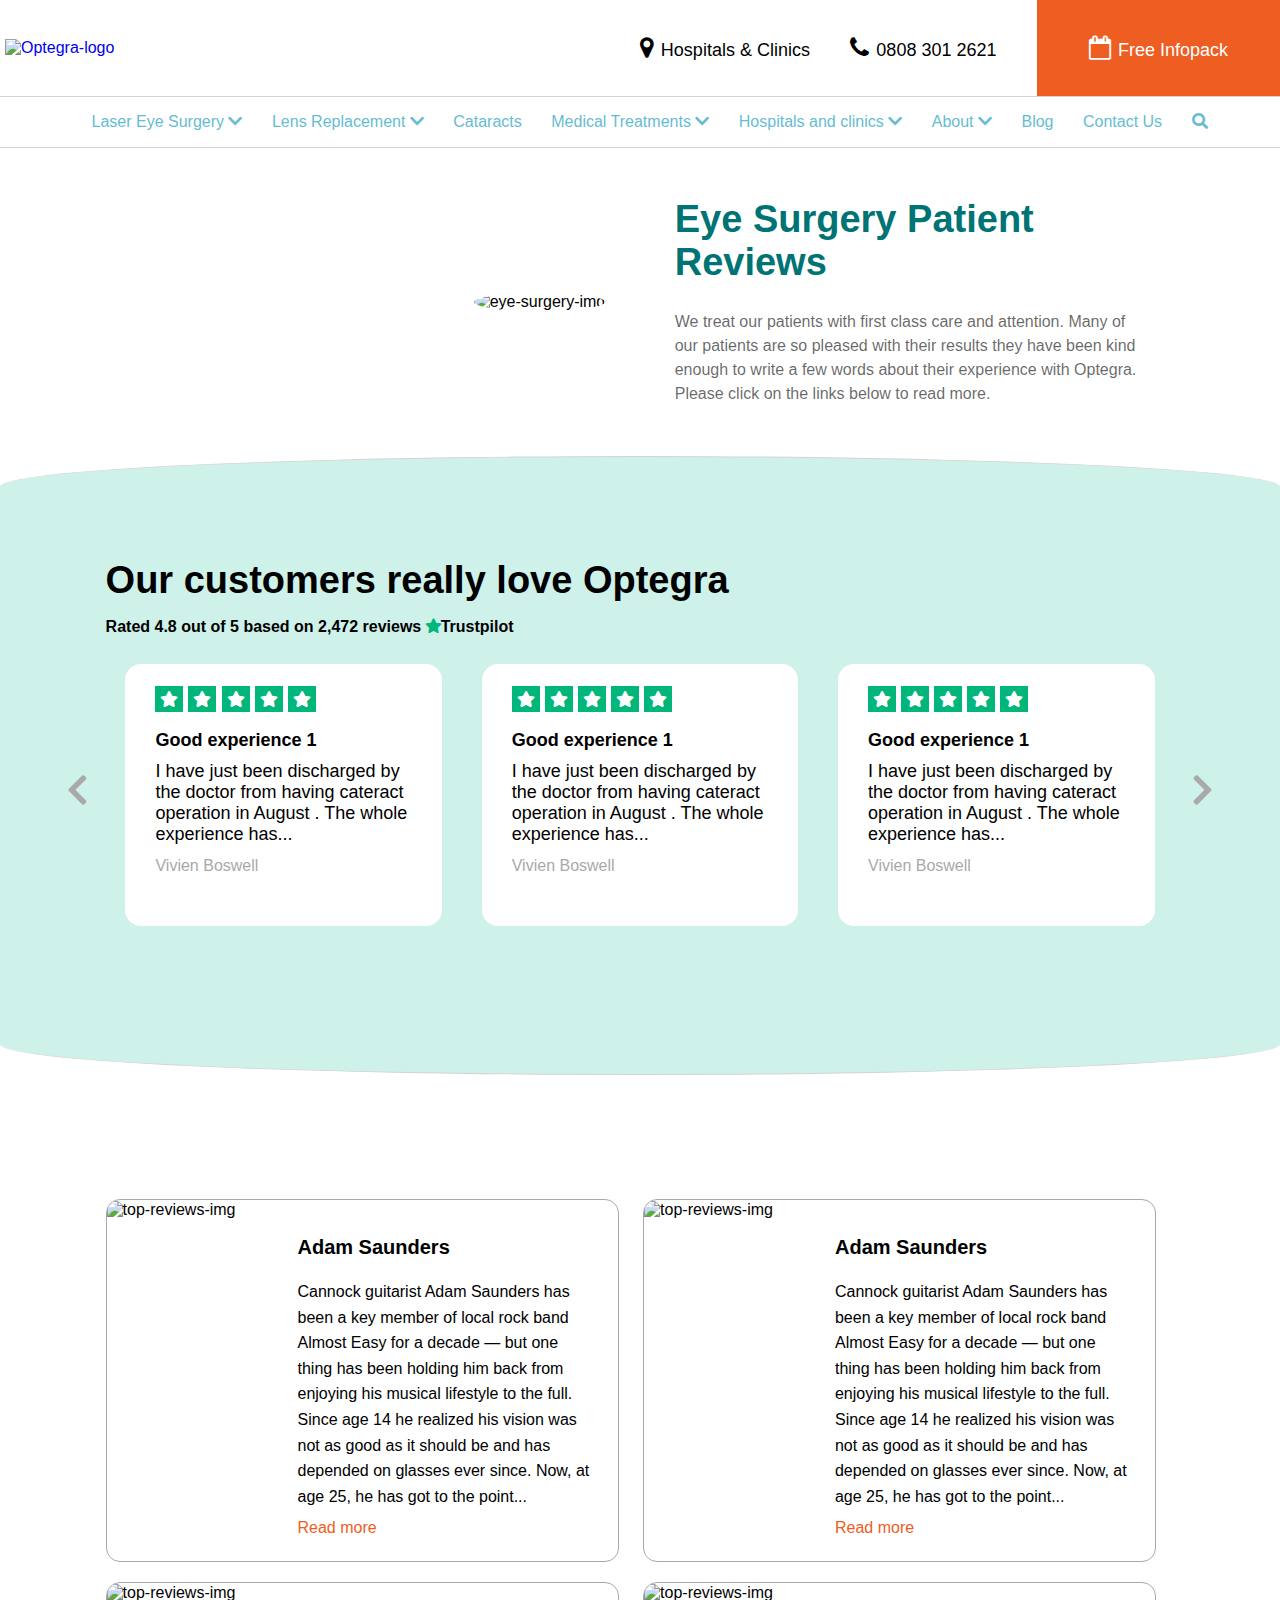
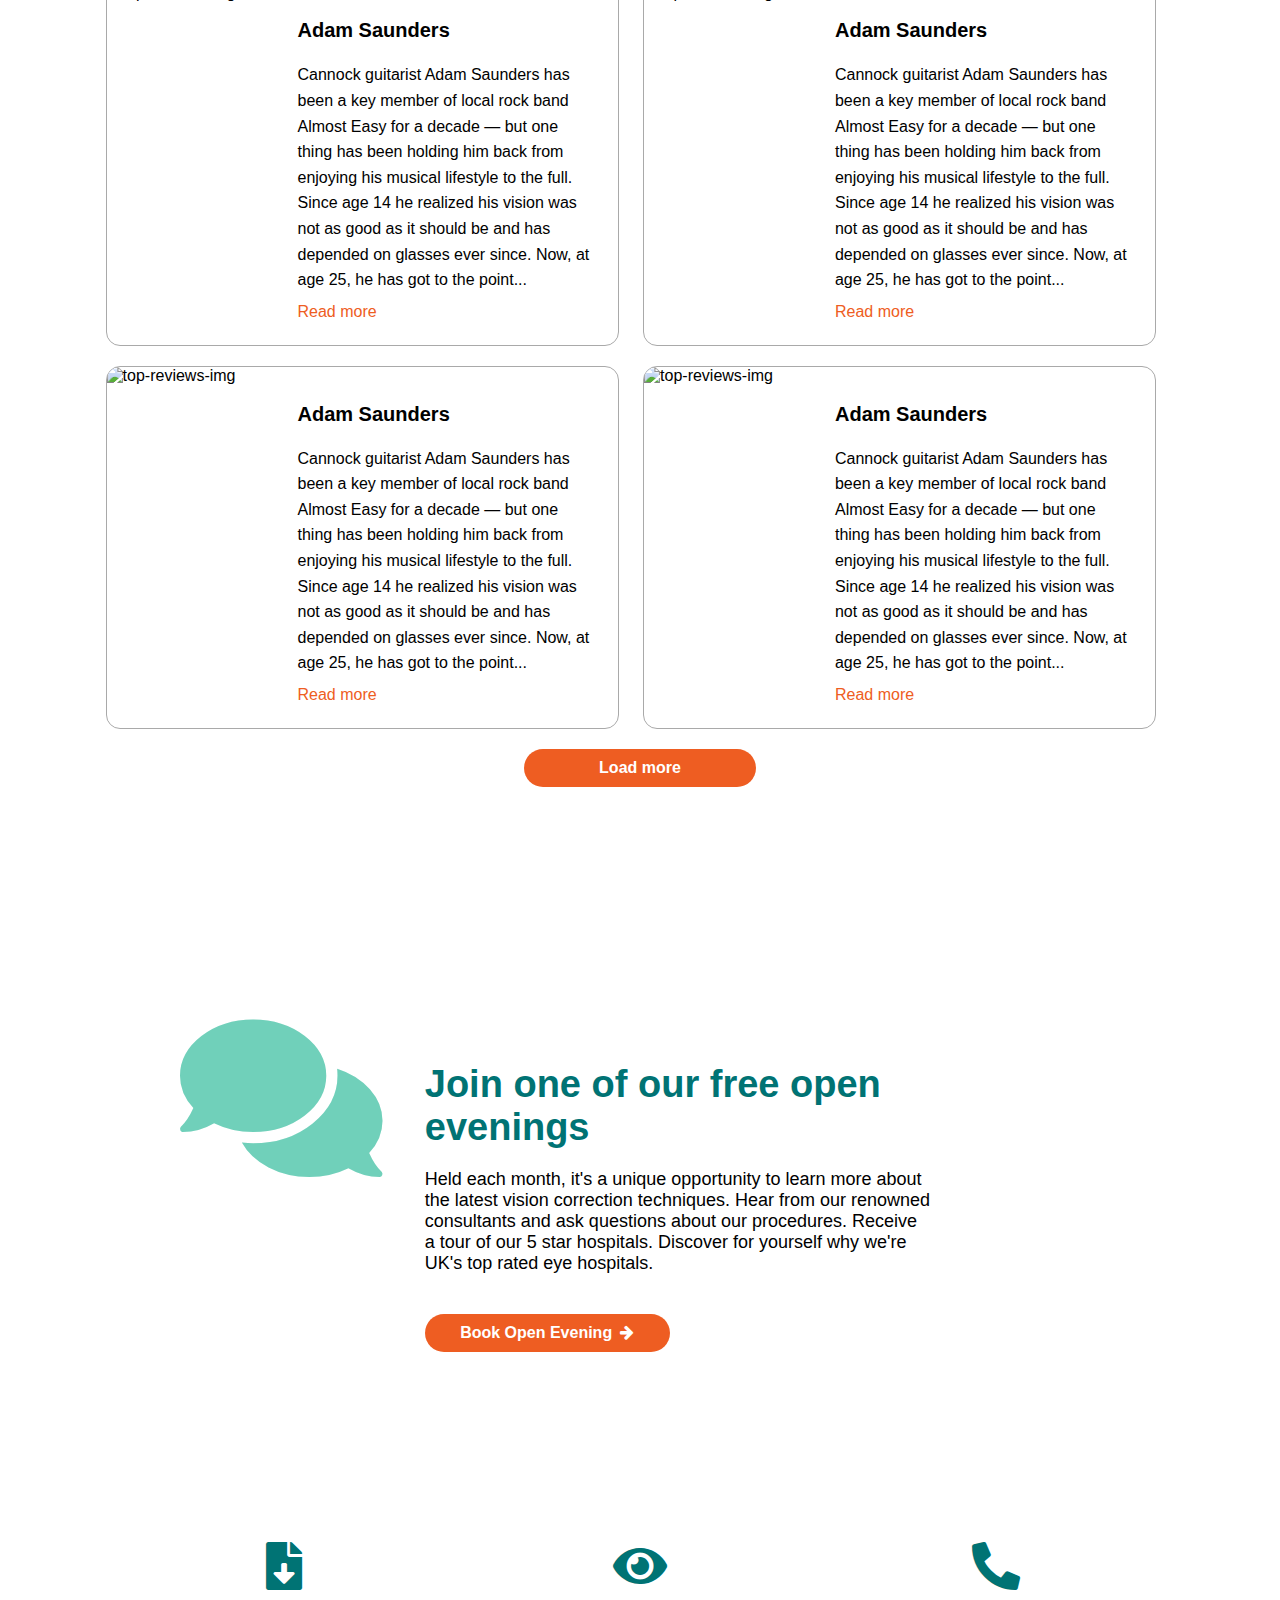
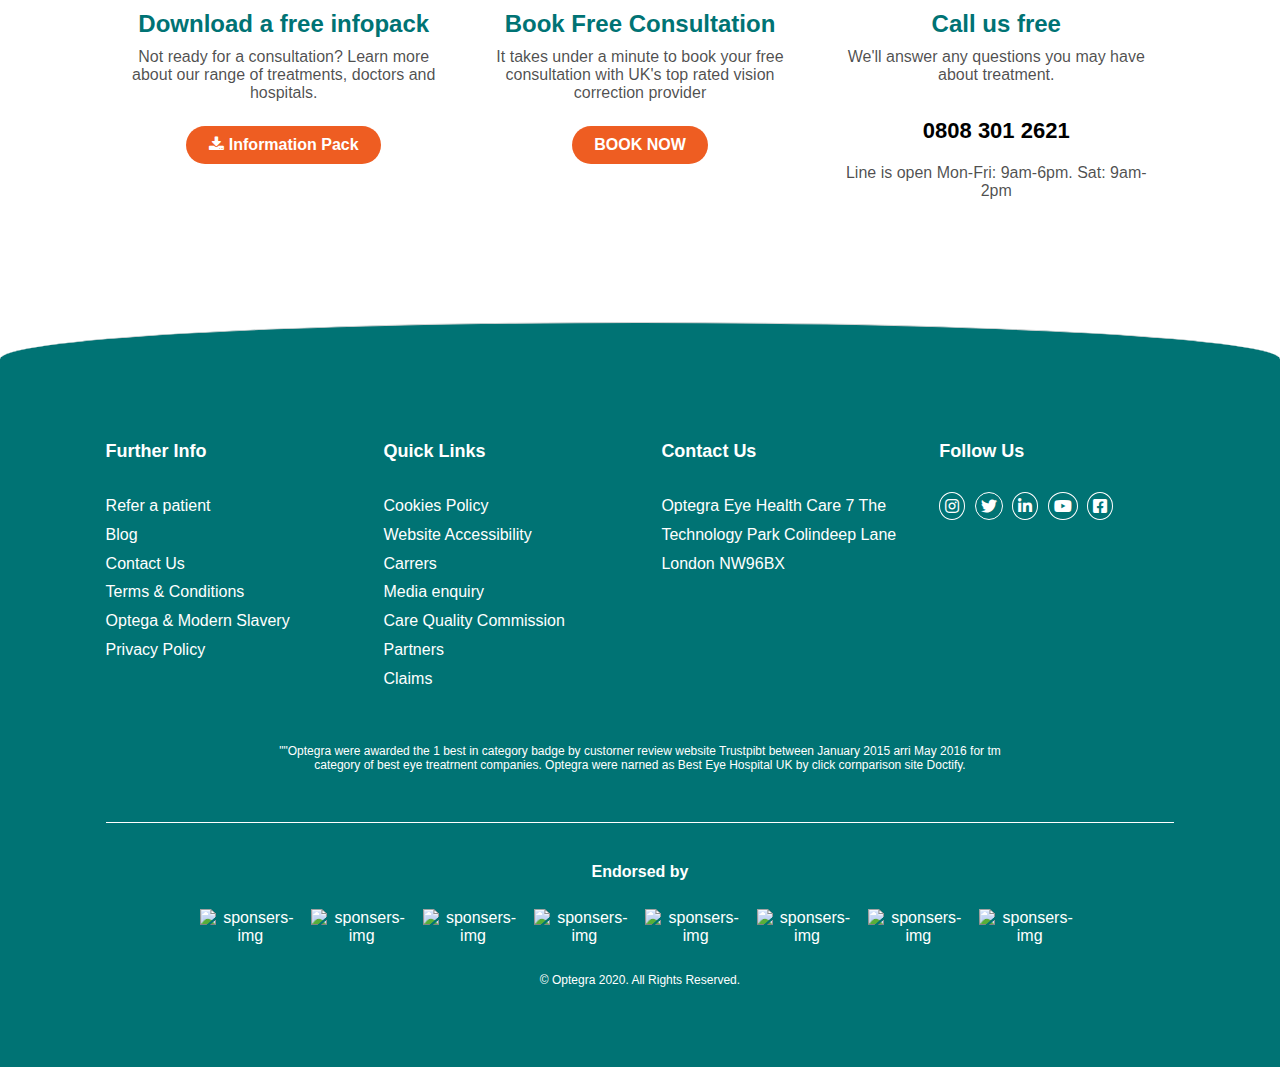
==== laser-eye-surgery.html @ 33784fac "top review section completed" ====
<!doctype html>

<!-- If multi-language site, reconsider usage of html lang declaration here. -->
<html lang="en">

<head>

    <meta charset="utf-8">

    <title>Home | Laser Eye Replacement</title>

    <!-- This meta tag is used for mobile device to display the page without any zooming,
       so how much the device is able to fit on the screen is what's shown initially. 
       Remove comments from this tag, when you want to apply media queries to the website. -->
    <meta name="viewport" content="width=device-width, initial-scale=1, maximum-scale=1">

    <!-- Place favicon.ico in the root directory: mathiasbynens.be/notes/touch-icons -->
    <link rel="shortcut icon" href="favicon.ico" />

    <!--font-awesome link for icons-->
    <link rel="stylesheet" href="https://cdnjs.cloudflare.com/ajax/libs/font-awesome/4.7.0/css/font-awesome.min.css">
    <link rel="stylesheet" media="screen" href="assets/vendor/font-awesome/css/all.min.css">

    <!-- Default style-sheet is for 'media' type screen (color computer display).  -->
    <link rel="stylesheet" media="screen" href="assets/css/style.css">

</head>

<body>
    <!--container start-->
    <div class="container">
        <!--header section start-->
        <header>
            <div class="wrapper">
                <div class="header-top">
                    <h1>
                        <a href="index.html" title="Optegra">
                            <img src="https://via.placeholder.com/142x68" alt="Optegra-logo">
                        </a>
                    </h1>
                    <ul class="header-top-content">
                        <li>
                            <a href="#FIXME" title="Hospitals & Clinics">Hospitals & Clinics</a>
                        </li>
                        <li>
                            <a href="#FIXME" title="Call">0808 301 2621</a>
                        </li>
                        <li>
                            <a href="#FIXME" title="Free Infopack">Free Infopack</a>
                        </li>
                    </ul>
                </div>
                <div class="header-bottom">
                    <div class="hamburger">
                        <span>hamburger</span>
                        <span>hamburger</span>
                        <span>hamburger</span>
                    </div>
                    <nav>
                        <ul class="menu">
                            <li>
                                <a href="laser-eye-surgery.html" title="Laser Eye Surgery">Laser Eye Surgery <span
                                        class="fas fa-chevron-down">chevron-down</span></a>
                                <ul class="dropdown">
                                    <li><a href="#FIXME" title="Aftercare">Aftercare</a></li>
                                    <li><a href="#FIXME" title="Risk">Risk</a></li>
                                    <li><a href="#FIXME" title="Cost">Cost</a></li>
                                </ul>
                            </li>
                            <li>
                                <a href="#FIXME" title="Lens Replacement">Lens Replacement <span
                                        class="fas fa-chevron-down">chevron-down</span></a>
                                <ul class="dropdown">
                                    <li><a href="#FIXME" title="Who Quality?">Who Quality?</a></li>
                                    <li><a href="#FIXME" title="Risk">Risk</a></li>
                                    <li><a href="#FIXME" title="Cost">Cost</a></li>
                                </ul>
                            </li>
                            <li>
                                <a href="#FIXME" title="Cataracts Medical">Cataracts</a>
                            </li>
                            <li>
                                <a href="#FIXME" title="Medical Treatments">Medical Treatments <span
                                        class="fas fa-chevron-down">chevron-down</span></a>
                                <ul class="dropdown">
                                    <li><a href="#FIXME" title="Eye Flooters">Eye Flooters</a></li>
                                    <li><a href="#FIXME" title="Hyperopia">Hyperopia</a></li>
                                    <li><a href="#FIXME" title="Myopia">Myopia</a></li>
                                </ul>
                            </li>
                            <li>
                                <a href="#FIXME" title="Hospitals and clinics">Hospitals and clinics <span
                                        class="fas fa-chevron-down">chevron-down</span></a>
                                <ul class="dropdown">
                                    <li><a href="#FIXME" title="Manchester Eye Hospital">Manchester Eye Hospital</a>
                                    </li>
                                    <li><a href="#FIXME" title="London Eye Hospital">London Eye Hospital</a></li>
                                    <li><a href="#FIXME" title="Leeds Eye Hospital">Leeds Eye Hospital</a></li>
                                </ul>
                            </li>
                            <li>
                                <a href="#FIXME" title="About">About <span
                                        class="fas fa-chevron-down">chevron-down</span></a>
                                <ul class="dropdown">
                                    <li><a href="#FIXME" title="Our Book">Our Book</a></li>
                                    <li><a href="#FIXME" title="Our Facilities">Our Facilities</a></li>
                                </ul>
                            </li>
                            <li>
                                <a href="#FIXME" title="Blog">Blog</a>
                            </li>
                            <li>
                                <a href="#FIXME" title="Contact Us">Contact Us</a>
                            </li>
                            <li>
                                <a href="#FIXME" title="search"><span class="fas fa-search">search</span></a>
                            </li>
                        </ul>
                    </nav>
                </div>
            </div>
        </header>
        <!--header section start-->
        <!--main section start-->
        <main>
            <section class="eye-surgery-review">
                <div class="wrapper">
                    <ul>
                        <li>
                            <figure>
                                <img src="https://via.placeholder.com/502x448" alt="eye-surgery-img">
                            </figure>
                        </li>
                        <li class="eye-surgery-text">
                            <h3>Eye Surgery Patient Reviews</h3>
                            <p>We treat our patients with first class care and attention. Many of our patients are so
                                pleased with their results they have been kind enough to write a few words about their
                                experience with Optegra. Please click on the links below to read more.</p>
                        </li>
                    </ul>
                </div>
            </section>
            <section class="our-customers">
                <div class="wrapper">
                    <h3>Our customers really love Optegra</h3>
                    <p>Rated 4.8 out of 5 based on 2,472 reviews <span>Trustpilot</span></p>
                    <div class="slideshow-container">
                        <div class="slides fade-right">
                            <ul>
                                <li class="customer-content">
                                    <div class="star">
                                        <span class="fas fa-star">star</span>
                                        <span class="fas fa-star">star</span>
                                        <span class="fas fa-star">star</span>
                                        <span class="fas fa-star">star</span>
                                        <span class="fas fa-star">star</span>
                                    </div>
                                    <h5>Good experience 1</h5>
                                    <p>I have just been discharged by the doctor from having cateract operation in
                                        August . The whole
                                        experience has...</p>
                                    <span>Vivien Boswell</span>
                                </li>
                                <li class="customer-content">
                                    <div class="star">
                                        <span class="fas fa-star">star</span>
                                        <span class="fas fa-star">star</span>
                                        <span class="fas fa-star">star</span>
                                        <span class="fas fa-star">star</span>
                                        <span class="fas fa-star">star</span>
                                    </div>
                                    <h5>Good experience 1</h5>
                                    <p>I have just been discharged by the doctor from having cateract operation in
                                        August . The whole
                                        experience has...</p>
                                    <span>Vivien Boswell</span>
                                </li>
                                <li class="customer-content">
                                    <div class="star">
                                        <span class="fas fa-star">star</span>
                                        <span class="fas fa-star">star</span>
                                        <span class="fas fa-star">star</span>
                                        <span class="fas fa-star">star</span>
                                        <span class="fas fa-star">star</span>
                                    </div>
                                    <h5>Good experience 1</h5>
                                    <p>I have just been discharged by the doctor from having cateract operation in
                                        August . The whole
                                        experience has...</p>
                                    <span>Vivien Boswell</span>
                                </li>
                            </ul>
                        </div>
                        <div class="slides fade-right">
                            <ul>
                                <li class="customer-content">
                                    <div class="star">
                                        <span class="fas fa-star">star</span>
                                        <span class="fas fa-star">star</span>
                                        <span class="fas fa-star">star</span>
                                        <span class="fas fa-star">star</span>
                                        <span class="fas fa-star">star</span>
                                    </div>
                                    <h5>Good experience 2</h5>
                                    <p>I have just been discharged by the doctor from having cateract operation in
                                        August . The whole
                                        experience has...</p>
                                    <span>Vivien Boswell</span>
                                </li>
                                <li class="customer-content">
                                    <div class="star">
                                        <span class="fas fa-star">star</span>
                                        <span class="fas fa-star">star</span>
                                        <span class="fas fa-star">star</span>
                                        <span class="fas fa-star">star</span>
                                        <span class="fas fa-star">star</span>
                                    </div>
                                    <h5>Good experience 2</h5>
                                    <p>I have just been discharged by the doctor from having cateract operation in
                                        August . The whole
                                        experience has...</p>
                                    <span>Vivien Boswell</span>
                                </li>
                                <li class="customer-content">
                                    <div class="star">
                                        <span class="fas fa-star">star</span>
                                        <span class="fas fa-star">star</span>
                                        <span class="fas fa-star">star</span>
                                        <span class="fas fa-star">star</span>
                                        <span class="fas fa-star">star</span>
                                    </div>
                                    <h5>Good experience 2</h5>
                                    <p>I have just been discharged by the doctor from having cateract operation in
                                        August . The whole
                                        experience has...</p>
                                    <span>Vivien Boswell</span>
                                </li>
                            </ul>
                        </div>
                        <div class="slides fade-right">
                            <ul>
                                <li class="customer-content">
                                    <div class="star">
                                        <span class="fas fa-star">star</span>
                                        <span class="fas fa-star">star</span>
                                        <span class="fas fa-star">star</span>
                                        <span class="fas fa-star">star</span>
                                        <span class="fas fa-star">star</span>
                                    </div>
                                    <h5>Good experience 3</h5>
                                    <p>I have just been discharged by the doctor from having cateract operation in
                                        August . The whole
                                        experience has...</p>
                                    <span>Vivien Boswell</span>
                                </li>
                                <li class="customer-content">
                                    <div class="star">
                                        <span class="fas fa-star">star</span>
                                        <span class="fas fa-star">star</span>
                                        <span class="fas fa-star">star</span>
                                        <span class="fas fa-star">star</span>
                                        <span class="fas fa-star">star</span>
                                    </div>
                                    <h5>Good experience 3</h5>
                                    <p>I have just been discharged by the doctor from having cateract operation in
                                        August . The whole
                                        experience has...</p>
                                    <span>Vivien Boswell</span>
                                </li>
                                <li class="customer-content">
                                    <div class="star">
                                        <span class="fas fa-star">star</span>
                                        <span class="fas fa-star">star</span>
                                        <span class="fas fa-star">star</span>
                                        <span class="fas fa-star">star</span>
                                        <span class="fas fa-star">star</span>
                                    </div>
                                    <h5>Good experience 3</h5>
                                    <p>I have just been discharged by the doctor from having cateract operation in
                                        August . The whole
                                        experience has...</p>
                                    <span>Vivien Boswell</span>
                                </li>
                            </ul>
                        </div>
                        <!-- Next and previous buttons -->
                        <a class="prev" id="nxt" onclick="plusSlides(-1)" title="Previous">Previous</a>
                        <a class="next" onclick="plusSlides(1)" title="Next">Next</a>
                    </div>
                </div>
            </section>
            <section class="top-review">
                <div class="wrapper">
                    <ul>
                        <li class="top-review-content">
                            <ul>
                                <li>
                                    <figure>
                                        <img src="https://via.placeholder.com/206x344" alt="top-reviews-img">
                                    </figure>
                                </li>
                                <li>
                                    <h5>Adam Saunders</h5>
                                    <p>Cannock guitarist Adam Saunders has been a key member of local rock band Almost
                                        Easy for a decade — but one thing has been holding him back from enjoying his
                                        musical lifestyle to the full. Since age 14 he realized his vision was not as
                                        good as it should be and has depended on glasses ever since. Now, at age 25, he
                                        has got to the point... </p>
                                    <a href="#FIXME" title="Read more">Read more</a>
                                </li>
                            </ul>
                        </li>
                        <li class="top-review-content">
                            <ul>
                                <li>
                                    <figure>
                                        <img src="https://via.placeholder.com/206x344" alt="top-reviews-img">
                                    </figure>
                                </li>
                                <li>
                                    <h5>Adam Saunders</h5>
                                    <p>Cannock guitarist Adam Saunders has been a key member of local rock band Almost
                                        Easy for a decade — but one thing has been holding him back from enjoying his
                                        musical lifestyle to the full. Since age 14 he realized his vision was not as
                                        good as it should be and has depended on glasses ever since. Now, at age 25, he
                                        has got to the point... </p>
                                    <a href="#FIXME" title="Read more">Read more</a>
                                </li>
                            </ul>
                        </li>
                        <li class="top-review-content">
                            <ul>
                                <li>
                                    <figure>
                                        <img src="https://via.placeholder.com/206x344" alt="top-reviews-img">
                                    </figure>
                                </li>
                                <li>
                                    <h5>Adam Saunders</h5>
                                    <p>Cannock guitarist Adam Saunders has been a key member of local rock band Almost
                                        Easy for a decade — but one thing has been holding him back from enjoying his
                                        musical lifestyle to the full. Since age 14 he realized his vision was not as
                                        good as it should be and has depended on glasses ever since. Now, at age 25, he
                                        has got to the point... </p>
                                    <a href="#FIXME" title="Read more">Read more</a>
                                </li>
                            </ul>
                        </li>
                        <li class="top-review-content">
                            <ul>
                                <li>
                                    <figure>
                                        <img src="https://via.placeholder.com/206x344" alt="top-reviews-img">
                                    </figure>
                                </li>
                                <li>
                                    <h5>Adam Saunders</h5>
                                    <p>Cannock guitarist Adam Saunders has been a key member of local rock band Almost
                                        Easy for a decade — but one thing has been holding him back from enjoying his
                                        musical lifestyle to the full. Since age 14 he realized his vision was not as
                                        good as it should be and has depended on glasses ever since. Now, at age 25, he
                                        has got to the point... </p>
                                    <a href="#FIXME" title="Read more">Read more</a>
                                </li>
                            </ul>
                        </li>
                        <li class="top-review-content">
                            <ul>
                                <li>
                                    <figure>
                                        <img src="https://via.placeholder.com/206x344" alt="top-reviews-img">
                                    </figure>
                                </li>
                                <li>
                                    <h5>Adam Saunders</h5>
                                    <p>Cannock guitarist Adam Saunders has been a key member of local rock band Almost
                                        Easy for a decade — but one thing has been holding him back from enjoying his
                                        musical lifestyle to the full. Since age 14 he realized his vision was not as
                                        good as it should be and has depended on glasses ever since. Now, at age 25, he
                                        has got to the point... </p>
                                    <a href="#FIXME" title="Read more">Read more</a>
                                </li>
                            </ul>
                        </li>
                        <li class="top-review-content">
                            <ul>
                                <li>
                                    <figure>
                                        <img src="https://via.placeholder.com/206x344" alt="top-reviews-img">
                                    </figure>
                                </li>
                                <li>
                                    <h5>Adam Saunders</h5>
                                    <p>Cannock guitarist Adam Saunders has been a key member of local rock band Almost
                                        Easy for a decade — but one thing has been holding him back from enjoying his
                                        musical lifestyle to the full. Since age 14 he realized his vision was not as
                                        good as it should be and has depended on glasses ever since. Now, at age 25, he
                                        has got to the point... </p>
                                    <a href="#FIXME" title="Read more">Read more</a>
                                </li>
                            </ul>
                        </li>
                    </ul>
                    <div class="load-more">
                        <a href="#FIXME" class="load-more" title="Load more">Load more</a>
                    </div>
                </div>
            </section>
            <section class="free-opening">
                <div class="wrapper">
                    <ul>
                        <li>
                            <span class="fas fa-comments">messages</span>
                        </li>
                        <li>
                            <h3>Join one of our free open evenings</h3>
                            <p>Held each month, it's a unique opportunity to learn more about the latest vision
                                correction techniques. Hear from our renowned consultants and ask questions about our
                                procedures. Receive a tour of our 5 star hospitals. Discover for yourself why we're UK's
                                top rated eye hospitals.</p>
                            <a href="#FIXME" title="Book Open Evening">Book Open Evening</a>
                        </li>
                    </ul>
                </div>
            </section>

            <section class="free-services">
                <div class="wrapper">
                    <ul class="free-services-container">
                        <li>
                            <span class="fas fa-file-download">download</span>
                            <h4>Download a free infopack</h4>
                            <p>Not ready for a consultation? Learn more about our range of treatments, doctors and
                                hospitals.</p>
                            <a href="#FIXME" title="Information Pack">Information Pack</a>
                        </li>
                        <li>
                            <span class="fas fa-eye">eye</span>
                            <h4>Book Free Consultation</h4>
                            <p>It takes under a minute to book your free consultation with UK's top rated vision
                                correction provider
                            </p>
                            <a href="#FIXME" title="BOOK NOW">BOOK NOW</a>
                        </li>
                        <li>
                            <span class="fas fa-phone-alt">phone</span>
                            <h4>Call us free</h4>
                            <p>We'll answer any questions you may have about treatment.</p>
                            <span><a href="#FIXME" class="call" title="call">0808 301 2621</a></span>
                            <p>Line is open Mon-Fri: 9am-6pm. Sat: 9am-2pm</p>
                        </li>
                    </ul>
                </div>
            </section>
        </main>
        <!--main section end-->

        <!--footer section start-->
        <footer>
            <div class="wrapper">
                <div class="footer-top">
                    <ul class="footer-links">
                        <li>
                            <h5>Further Info</h5>
                            <ul>
                                <li>
                                    <a href="#FIXME" title="Refer a patient">Refer a patient</a>
                                </li>
                                <li>
                                    <a href="#FIXME" title="Blog">Blog</a>
                                </li>
                                <li>
                                    <a href="#FIXME" title="Contact Us">Contact Us</a>
                                </li>
                                <li>
                                    <a href="#FIXME" title="Terms & Conditions">Terms & Conditions</a>
                                </li>
                                <li>
                                    <a href="#FIXME" title="Optega & Modern Slavery">Optega & Modern Slavery</a>
                                </li>
                                <li>
                                    <a href="#FIXME" title="Privacy Policy">Privacy Policy</a>
                                </li>
                            </ul>
                        </li>
                        <li>
                            <h5>Quick Links</h5>
                            <ul>
                                <li>
                                    <a href="#FIXME" title="Cookies Policy">Cookies Policy</a>
                                </li>
                                <li>
                                    <a href="#FIXME" title="Website Accessibility">Website Accessibility</a>
                                </li>
                                <li>
                                    <a href="#FIXME" title="Carrers">Carrers</a>
                                </li>
                                <li>
                                    <a href="#FIXME" title="Media enquiry">Media enquiry</a>
                                </li>
                                <li>
                                    <a href="#FIXME" title="Care Quality Commission">Care Quality Commission</a>
                                </li>
                                <li>
                                    <a href="#FIXME" title="Partners">Partners</a>
                                </li>
                                <li>
                                    <a href="#FIXME" title="Claims">Claims</a>
                                </li>
                            </ul>
                        </li>
                        <li>
                            <h5>Contact Us</h5>
                            <p>Optegra Eye Health Care 7 The Technology Park Colindeep Lane London NW96BX</p>
                        </li>
                        <li>
                            <h5>Follow Us</h5>
                            <ul class="social-links">
                                <li>
                                    <a href="#FIXME" rel="nofollow" title="instagram" target="_blank"><span
                                            class="fab fa-instagram">instagram</span></a>
                                </li>
                                <li>
                                    <a href="#FIXME" rel="nofollow" title="instagram" target="_blank"><span
                                            class="fab fa-twitter">twitter</span></a>
                                </li>
                                <li>
                                    <a href="#FIXME" rel="nofollow" title="instagram" target="_blank"><span
                                            class="fab fa-linkedin-in">linkedin</span></a>
                                </li>
                                <li>
                                    <a href="#FIXME" rel="nofollow" title="instagram" target="_blank"><span
                                            class="fab fa-youtube">youtube</span></a>
                                </li>
                                <li>
                                    <a href="#FIXME" rel="nofollow" title="instagram" target="-blank"><span
                                            class="fab fa-facebook-square">facebook</span></a>
                                </li>
                            </ul>
                        </li>
                    </ul>
                    <p>""Optegra were awarded the 1 best in category badge by custorner review website Trustpibt between
                        January
                        2015 arri May 2016 for tm category of best eye treatrnent companies. Optegra were narned as Best
                        Eye
                        Hospital UK by click cornparison site Doctify.</p>
                </div>
                <div class="footer-bottom">
                    <h5>Endorsed by</h5>
                    <ul>
                        <li>
                            <figure>
                                <img src="https://via.placeholder.com/120x72" alt="sponsers-img">
                            </figure>
                        </li>
                        <li>
                            <figure>
                                <img src="https://via.placeholder.com/120x72" alt="sponsers-img">
                            </figure>
                        </li>
                        <li>
                            <figure>
                                <img src="https://via.placeholder.com/120x72" alt="sponsers-img">
                            </figure>
                        </li>
                        <li>
                            <figure>
                                <img src="https://via.placeholder.com/120x72" alt="sponsers-img">
                            </figure>
                        </li>
                        <li>
                            <figure>
                                <img src="https://via.placeholder.com/120x72" alt="sponsers-img">
                            </figure>
                        </li>
                        <li>
                            <figure>
                                <img src="https://via.placeholder.com/120x72" alt="sponsers-img">
                            </figure>
                        </li>
                        <li>
                            <figure>
                                <img src="https://via.placeholder.com/120x72" alt="sponsers-img">
                            </figure>
                        </li>
                        <li>
                            <figure>
                                <img src="https://via.placeholder.com/120x72" alt="sponsers-img">
                            </figure>
                        </li>
                    </ul>
                    <p>&copy; Optegra 2020. All Rights Reserved.</p>
                </div>
            </div>
        </footer>
        <!--footer section end-->
    </div>
    <!--container end-->

    <script src="assets/js/script.js"></script>
</body>

</html>
---- assets/css/style.css ----
@charset "utf-8";
/* ==========================================================================
   1. CSS Reset Code
   ========================================================================== */

/* 1.1. Eric Meyers Reset
   http://meyerweb.com/eric/tools/css/reset/
   v2.0 | 20110126
   License: none (public domain)
   ========================================================================== */
html, body, div, span, applet, object, iframe, h1, h2, h3, h4, h5, h6, p,
blockquote, pre, a, abbr, acronym, address, big, cite, code, del, dfn, em, img,
ins, kbd, q, s, samp, small, strike, strong, sub, sup, tt, var, b, u, i, center,
dl, dt, dd, ol, ul, li, fieldset, form, label, legend, table, caption, tbody,
tfoot, thead, tr, th, td, article, aside, canvas, details, embed, figure,
figcaption, footer, header, hgroup, menu, nav, output, ruby, section, summary,
time, mark, audio, video {
  margin: 0;
  padding: 0;
  border: 0;
  font-size: 100%;
  font: inherit;
  vertical-align: baseline;
}

/* HTML5 display-role reset for older browsers */
article, aside, details, figcaption, figure,
footer, header, hgroup, menu, nav, section {
  display: block;
}

/* Force scrollbar */
html { overflow-y: scroll; }

/* Align radios and text inputs with their label */

input[type='radio'] { vertical-align: text-bottom; }

/* Hand cursor on clickable input elements */
label,
input[type='button'],
input[type='submit'],
button {
  cursor: pointer;
}

strong {
  font-weight: bold;
  font-family: inherit;
  font-size: inherit;
}

em { font-style: italic; }

img {
  width: 100%;
  border: 0;
  vertical-align: middle;
}

sub,
sup {
  vertical-align: baseline;
  position: relative;
  font-size: 55%;
  line-height: 0;
}

sup { top: -.7em; }
sub { bottom: -.25em; }

/* 1.2. Clear Fix
   ========================== */

.cf:before,
.cf:after {
  display: table;
  content: " ";
}

.cf:after { clear: both; }
.cf { *zoom: 1; }

/*for all*/
body {
  box-sizing: border-box;
  font-family: sans-serif;
}

a { 
  display: inline-block;
  text-decoration: none; 
}

li {
  display: inline-block;
  list-style-type: none;
}

/*for wrapper*/
.wrapper {
  max-width: 1520px;
  width: 83.5%; 
  margin: 0 auto;
}

/* common styling */

h3 {
  font-size: 38px;
  font-weight: 600;
}

/*=================================
  Home styling starts here
=================================*/

/* header section start */
header .wrapper{  width: 100%; }

.header-top {
  border-bottom: 1px solid #d3d3d3;
  display: flex;
  justify-content: space-between;
  align-items: center;
}

h1 { padding: 0  5px;}
header { border-bottom: 1px solid #d3d3d3; }

.header-top-content li a { 
  color: #000;
  font-size: 18px;
}

.header-top-content li:last-of-type a {
  padding: 35px 52px;
  color: #fff;
}

.header-top-content li:nth-child(2) a {  margin: 0 36px; }
.header-top-content li:last-of-type {   background-color: #ee5d22; }

.header-top-content li a::before {
  margin-right: 7px;
  font-family: FontAwesome;
  font-size: 24px;
}

.header-top-content li:first-of-type a::before { content: '\f041'; }
.header-top-content li:nth-child(2) a::before { content: '\f095'; }
.header-top-content li:last-of-type a::before { content: '\f133'; }

.menu {
  margin: 0 4.5% 0 6%;
  display: flex;
  justify-content: space-around;
}

.header-bottom a { 
  padding: 16px 0;
  color: #66bcd2;
}

nav li {padding: 0 12px;}
nav a span {  font-size: 0px; }
nav a span::before { font-size: 16px; }
.hamburger span { display: none; }

.dropdown {
  width: 12%;
  position: absolute;
  display: none;
  background: #f2f2f2;
  text-align: center;
  z-index: 1;
}

.dropdown li { display: none;}
.dropdown li { display: block; z-index: 3; }
.dropdown li a { padding: 15px; } 
.dropdown li:hover { background-color: #cef1ea; }

nav li:hover ul.dropdown { 
  display: block;
  margin-left: -12px;
  text-align: left;
 } 
/* header section end */

/* banner section start */
.banner {
  padding: 104px 0 92px;
  border-bottom-left-radius: 50% 3.5%;
  border-bottom-right-radius: 50% 3.5%;
  background: #91c299 url(https://via.placeholder.com/1520x620/91c299?text=Optegra) no-repeat 50% 50%;
  background-size: cover;
}

h2 { 
  color:#fff;
  font-size: 52px;
  font-weight: 600;
}

.banner-content { margin: 0 8.7%; }

.banner-content > p { 
  padding: 34px 0 36px;
  color: #fff;
  font-size: 18px;
  font-weight: 600;
}

.banner-content li:first-child {  margin-right: 3.7%; }

.banner-content form {
  padding: 28px 2.5%;
  border-bottom: 36px solid #ffffff4d;
  margin-top: 40px;
  background-color: #d3d3d380;
}

.banner-content label {
  color: #fff;
  font-size: 18px;
  font-weight: 600;
}

.banner-content .form-group { padding-top: 7px; }
.banner-content input { margin-right: 4px; }

.banner-content input,
.banner-content a {
  width: 15%;
  padding: 14px 3.2%;
}

.banner-content a {
  border-radius: 25px;
  background-color: #ee5d22;
  color: #fff;
  text-align: center;
  font-size: 18px;
  font-weight: 600;
}

.banner-content a::before,
.free-services-container li:first-of-type a::before {
  content: '\f019';
  padding-right: 5px;
  font-family: FontAwesome;
  font-weight: 400;
}
/* banner section end */

/* service section start */
.our-services {
  display: flex;
  justify-content: space-around;
  color: #007374;
  padding: 60px 0 148px;
  text-align: center;
}

.our-services span,
.free-services span { font-size: 0px; }

.our-services span::before,
.free-services span::before { font-size: 48px; }

.our-services li { width: 20%; }

.our-services p { 
  padding-top: 16px;
  font-size: 18px;
  line-height: 1.6;
}

.surgery {
  display: flex;
  justify-content: space-around;
  text-align: center;
  margin-bottom: 130px;
}

.surgery li { width: 30%;}

.surgery img {
  width: 86%;
  border-radius: 50%;
}

.surgery h4 ,
.free-services h4 {
  padding-top: 20px;
  color: #007374;
  font-size: 24px;
  font-weight: 600;
}

.surgery p,
.free-services p {
  font-size: 18px;
  color: rgba(0, 0, 0, 0.7);
  padding: 10px 0;
 }

 .surgery a,
 .free-opening a,
 .download-info .form-control a ,
 .free-services a,
 .load-more a {
   border-radius: 24px;
   background-color: #ee5d22;
   color: #fff;
   padding: 10px 7%;
   font-weight: 600;
  }
  
  .surgery a::after,
  .free-opening a::after {
    content: '\f061';
    font-family: FontAwesome;
    padding-left: 8px;
    font-weight: 400; 
  }
  /* service section end */
  
  /* see different section start */
  .see-differents,
  footer{
    border-top: 1px solid #d3d3d3;
    border-top-left-radius: 50% 5%;
    border-top-right-radius: 50% 5%;
  }
  
  .see-differents-container {  margin: 106px 25% 118px;}
  
  .see-differents h3 {
    margin-bottom: 20px;
    color: #007374;
  }

.see-differents p {
  margin-bottom: 20px;
  font-size: 20px;
}

.see-differents p:last-of-type {  margin-bottom: 70px; }
.see-differents-container p span { color: #007374; }

.differences-list h5 {
  width: 100%;
  padding-bottom: 20px;
  margin-left: 5%;
  color: #007374;
  font-size: 20px;
  font-weight: 600;
}

.differences-list span {
  width: 20%;
  padding: 10px 15px;
  border-radius: 50%;
  background-color: #91c299;
  color: #d3d3d3;
  font-size: 28px;
  font-weight: 700;
}

.differences-list-content { 
  width: 100%;
  margin-bottom: 24px;
}

.differences-list-content ul {  display: flex;}
.differences-list li:first-of-type span { background-color: #2f6f73;}
.differences-list li:nth-child(2) span { background-color: #2f6f73; opacity: 0.7;}
.differences-list li:nth-child(3) span { background-color: #2f6f73; opacity: 0.3;}
.differences-list li:nth-child(4) span { background-color: #2f6f73; opacity: 0.5;}
.differences-list li:nth-child(5) span { background-color: #2f6f73; opacity: 0.8;}
.differences-img li:first-of-type {  margin: 4px 7% 0 10%; }
/* see different section end */

/* client review section start */
.client-review,
.our-customers,
.download-info {
  padding: 102px 0 102px;
  border-top: 1px solid #d3d3d3;
  border-top-left-radius: 50% 5%;
  border-top-right-radius: 50% 5%;
  border-bottom: 1px solid #d3d3d3;
  border-bottom-left-radius: 50% 5%;
  border-bottom-right-radius: 50% 5%;
  background-color: #cef1ea;
}

.client-review h3 {
  font-weight: 700;
  word-spacing: 16px;
}

.client-review ul {
  margin-top: 30px;
  display: flex;
  text-align: center;
}

.client-review li:first-of-type { margin-left: 10%;}
.client-review img { border-radius: 50%; }
.client-review li:first-of-type p { font-size: 14px; }

.client-review h5 {
  padding-bottom: 3px;
  margin-top: 12px;
  font-weight: 600;
  text-decoration: underline #66bcd2;
}

.client-review li:last-of-type p { 
  padding: 34px 68px;
  border-radius: 22px;
  margin-top: 54px;
  margin-left: 15%;
  position: relative;
  background-color: #fff;
  color: #00000099;
  font-size: 18px;
  line-height: 1.6;
  text-align: left;
}

.client-review li:last-of-type p::before {
  content: '\f10d';
  position: absolute;
  top: 30px;
  left: 3.5%;
  color: #66bcd2;
  font-family: FontAwesome;
  font-size: 24px;
}

.client-review li:last-of-type p::after {
  content: '\f10e';
  color: #66bcd2;
  position: absolute;
  right: 10%;
  font-family: FontAwesome;
  font-size: 24px;
}

.quote {
  width: 5%;
  height: 40px;
  font-size: 0;
  background-color: #fff;
  margin-left: 22%;
  border-bottom-right-radius: 100%;
}
/* client review section end*/

/* free opening section start*/
.free-opening ul {
  padding: 128px 7% 94px;
  display: flex;
}

.free-opening h3,
label a { color: #007374; }

.free-opening li:first-child span::before { 
  color: #70d0ba;
  font-size:  180px;
}

.free-opening li:last-of-type {
  width: 55%;
  padding-top: 54px;
  padding-left: 4.5%;
}

.free-opening li:first-child span { font-size:  0; }
.free-opening p { font-size: 18px; }
.free-opening li:last-of-type p:first-of-type { padding: 20px 0; }

.free-opening a,
.download-info .form-control a { margin-top: 20px; }
/* free opening section end*/

/* our customer section start */
.our-customers {  padding: 102px 0 148px; }

.our-customers .wrapper > p { 
  padding: 16px 0 28px;
  font-weight: 600; 
}

.our-customers p span::before {
  content: '\f005';
  color: #00b67a;
  font-family: FontAwesome;
}

.our-customers ul {
  display: flex;
  justify-content: space-around;
  align-items: center;
}

.our-customers li {
  width: 24%;
  padding: 22px 30px 50px;
  border-radius: 16px;
  background-color: #fff;
}

.star .fas{
  padding: 5px;
  margin-bottom: 18px;
  background-color: #00b67a;
  color: #fff;
  font-size: 0px;
}

.star .fas::before { font-size: 16px; }
.customer-content { font-size: 18px;}
.customer-content h5 { font-weight: 600; }
.customer-content p { padding: 10px 0;}

.customer-content span {
  color: #a9a9a9;
  font-size: 16px;
}

/* Curousal Section */
.slideshow-container { position: relative; }

/* Next & previous buttons */
.our-customers .prev,
.our-customers .next {
  width: auto;
  padding: 16px;
  margin-top: -22px;
  position: absolute;
  top: 40%;
  color: #a9a9a9;
  cursor: pointer;
  font-weight: bold;
  font-size: 0px;
  -webkit-transition: .6s;
  -o-transition: .6s;
  transition: .6s;
  -webkit-user-select: none;
     -moz-user-select: none;
      -ms-user-select: none;
          user-select: none;
}

.our-customers .prev::before { content: '\f104';}

.our-customers .next::before { content: '\f105';}

.our-customers .prev::before,
.our-customers .next::before { 
  font-family:  FontAwesome;
  font-size: 50px;
 }

.our-customers .prev { left: -5%; }
.our-customers .next { right: -5%; }

/* On hover, add a black background color with a little bit see-through */
.our-customers .prev:hover,
.our-customers .next:hover {  color: #3daca5;}

.fade-right {
  -webkit-animation-name: fade-right;
          animation-name: fade-right;
  -webkit-animation-duration: 1s;
          animation-duration: 1s;
}

@-webkit-keyframes fade-right {
  from { opacity: 0; -webkit-transform: translateX(-18px); transform: translateX(-18px); }
  to { opacity: 1; -webkit-transform: translateX(0); transform: translateX(0); }
}

@keyframes fade-right {
  from { opacity: 0; -webkit-transform: translateX(-18px); transform: translateX(-18px); }
  to { opacity: 1; -webkit-transform: translateX(0); transform: translateX(0); }
}
/* our customer section end */

/* faq section start */
.faq,
.free-services { padding: 96px 0 98px; }

.faq h3{  
  width: 46%;
  padding-bottom: 16px;
  border-bottom: 1px solid #000;
  margin: 0 auto 10px;
  color: #007374;
}

.accordion-section {
  width: 46%;
  margin: 0 auto;
}

.accordion-title h4 {
  padding: 16px 0 26px;
  font-size: 18px;
  font-weight: 600;
}

.accordion-title {
  width: 100%;
  border-bottom: 1px solid #a9a9a9;
  cursor: pointer;
}

.accordion-data {
  max-height: 0;
  font-size: 14px;
  overflow: hidden;
  text-align: left;
  transition: .2s;
}

.accordion-data p {  padding: 10px 0 25px; }

.accordion-title h4:after {
  content: '\f078';
  float: right;
  font-family: "fontawesome";
  font-size: 16px;
  color: #ee5d22;
}

.accordion-title h4.active:after { content: '\f077'; }

.accordion-title:hover,
.accordion-title.active { color: #ee5d22; }
/* faq section end */


/* download-info section start*/
.download-info { 
  padding-top: 110px 0 116px;
  text-align: center;
}

.download-info .form-group,
.footer-links li {  display: block;}

.download-info input[type=text],
.download-info input[type=email]{
  width: 40%;
  padding: 15px 4%;
  margin: 0 auto;
}

.download-info h3 {
  width: 48%;
  margin: 0 auto 48px;
}

.download-info .fas,
.banner .fas {  
  position: relative;
  left: 3%;
  color: #a9a9a9;
  font-size: 0;
}   

.download-info input::placeholder,
.banner input::placeholder {
  padding-left: 13px;
  color: #a9a9a9;
}

.download-info .fas::before,
.banner .fas::before { font-size: 14px; }

.download-info h3 span { border-bottom: 2px solid #70d0ba; }
.download-info .form-control a { padding: 13px 5%;}


.message {
  width: 40%;
  margin: 3px auto 15px;
  color: #f00;
  font-size: 14px;
  opacity: 0;
  text-align: left
}

/* download-info section end*/

/* free service section start */
.free-services-container {
  display: flex;
  justify-content: space-around;
  color: #007374;
  text-align: center;
}

.free-services-container li { width: 30%; }
.call { font-size: 22px;}

.free-services-container p { 
  padding-bottom: 24px; 
  font-size: 16px;
} 

.free-services-container li:last-child a {
  background-color: #fff;
  color: #000;
}
/* free service section end */

/* footer section start */
footer {
 padding: 118px 0 80px;
 background-color: #007374;
}

.footer-links {
  display:flex;
  justify-content: space-between;
  vertical-align: top;
}

.footer-links > li {  width: 22%; }

.footer-links h5 { 
  margin-bottom: 30px;
  color: #fff;
  font-size: 18px;
  font-weight: 600;
}

.footer-links a ,
.footer-links p {
  color: #fff;
  line-height: 1.8;
}

.footer-top > p {
  width: 70%;
  padding: 50px 0 50px;
  margin: 0 auto;
  color: #fff;
  font-size: 12px;
  text-align: center;
}

.footer-top { border-bottom: 1px solid #fff; }

.social-links li {  display: inline-block ; }
.social-links span::before {   font-size: 16px; }

.social-links span {  
  padding: 5px;
  border: 1px solid #fff;
  border-radius: 50%;
  margin-right: 5px;
  font-size: 0;
}

.footer-bottom {
  padding-top: 40px;
  color: #fff;
  text-align: center;
}

.footer-bottom h5 { font-weight: 600;}
.footer-bottom p { font-size: 12px; }
.footer-bottom li { width: 10%;}
.footer-bottom figure { padding: 28px 3%;}

/* footer section end */
/*=================================
  Home styling ends here
=================================*/ 

/* .eye-surgery-review section start */

.eye-surgery-review {  padding: 50px 0;}

.eye-surgery-review ul {
  display: flex;
  justify-content: space-around;
  align-items: center;
}

.eye-surgery-review li {   width: 43.5%; }
.eye-surgery-review li:first-child { text-align: right; }
.eye-surgery-review h3 { color: #007374; }

.eye-surgery-review p {
  padding-top: 26px;
  color: #00000099;
  line-height: 1.5;
}

.eye-surgery-review li img {  
  width: 91.5%;
  border-radius: 50%; 
 }
 /*eye-surgery-review section end */ 

 
/* top-review section  start*/
.top-review {
  padding: 124px 0 94px;
  border-bottom-left-radius: 50% 3.5%;
  border-bottom-right-radius: 50% 3.5%;
}

.top-review-content {
  width: 48%;
  margin-bottom: 20px;
}

.top-review-content ul {
  border: 1px solid #a9a9a9;
  border-radius: 14px;
  display: flex;
  overflow: hidden;
}

.top-review-content a {  color: #ee5d22; }
.top-review-content:nth-child(2n) { padding-left: 20px;}
.top-review-content li:first-child {  width: 34%; }

.top-review-content li:last-child {
  width: 60%;
  padding: 36px 22px 24px;
}


.top-review h5 { 
  font-size: 20px;
  font-weight: 600;
}

.top-review p {
  padding: 20px 0 10px;
  font-size: 16px;
  line-height: 1.6;
}

.load-more { text-align: center;}
/* top-review section  end*/

/*========================================
 Laser Eye Replacement styling starts here
=========================================*/



/*media query starts*/
/*media query for 1024px starts here*/
@media only screen and (min-width: 1024px) {
  nav li:hover { background-color: #007374; }
  nav a:hover,nav span:hover { color: #fff; }
  
  .header-top-content a:hover { 
    color: #ee5d22; 
    transition: all .2s ease-in-out;
  }
  
  .header-top-content li:last-of-type:hover,
  .banner-content a:hover,
  .surgery a:hover,
  .free-opening a:hover,
  .download-info .form-control a:hover,
  .free-services a:hover { 
    background-color: #db500b;
    color: rgba(255,255, 255, 0.5);
    -webkit-transition: all .3s ease-in-out;
    transition: all .3s ease-in-out;
  }

  footer a:hover { 
    text-decoration: underline;
    -webkit-transform: scale(1.1);
            transform: scale(1.1);
    -webkit-transition: all .3s ease-in-out;
    transition: all .3s ease-in-out;
  }

  .social-links a:hover {
    color: #66bcd2;
    -webkit-transform: scale(1.5);
            transform: scale(1.5);
  }

  .our-customers li:hover,
  .footer-bottom img:hover {
    box-shadow: 0px 3px 15px rgba(0,0,0,0.8);
    transition: all .4s ease-in-out;
  }
}

/*media query for 995px starts here*/
@media only screen and (max-width: 995px) {

  /* hamburger  start*/
  .hamburger {
    display: block;
    position: absolute;
    right: 10%;
    top: 2%;
    width: 5%;
  }

  .hamburger > span {
    background-color: #007374;
    border-radius: 3px;
    display: block;
    height: 4px;
    margin: 5px 0;
    text-indent: -9999px;
    transition: all .5s ease-in-out;
  }
  
  .hamburger-active > span:nth-child(1) {
    background-color: crimson;
    margin: 0;
    transform: translate(-5px,5px) rotate(45deg);
  }
  
  .hamburger-active > span:nth-child(2) {
    background-color: blueviolet;
    margin: 0;
    transform: scale(0);
  }

  .hamburger-active > span:nth-child(3) {
    background-color: crimson;
    margin: 0;
    transform: translate(-6px,-5px) rotate(-45deg);
  }
  
  .menu {
    flex-wrap: wrap;
    display: flex;
    flex-direction: column;
    transition: all 0.3s ease;
    position: absolute;
    width: auto;
    right: 0;
    transform: scale(0);
    top: 45px;
    background: -webkit-linear-gradient(to right, #B0DAB9, #DAD299);
    background: linear-gradient(to right, #CCC, #fff,#CBB);
  }
  
  .navScale {
    transform: scale(1);
    z-index: 2;
  }

  nav ul li { padding: 5px; }
  
  .menu li a { 
    color: #000 ; 
    border: none;
  }

  .menu li {
    border: 1px solid #009fe3;
    display: block;
    background-color:white;
    text-align: center;
  }
  /* hamburger end */
  
  .header-top-content { display: none; }

  .banner a,
  .surgery a { font-size: 15px; }
  .surgery h4 { font-size: 19px;}
  .see-differents h3 { font-size: 31px;}

  .faq h3,
  .accordion-section {  width: 64%;}
}

/*media query for 768px starts here*/
@media only screen and (max-width: 768px) {
  
  h2 { font-size: 45px; }
  .banner p,.surgery p { font-size: 16px; }
  .banner-content a { font-size: 12px; }
  .banner-content input { width: 14%; padding: 5px 3.2%; }
  
  .free-services-container li:nth-child(2),
  .surgery li:nth-child(2) { margin: 50px auto;}
  
  .our-services,
  .surgery li,.surgery,
  .free-opening ul,
  .free-opening li,
  .free-services-container,
  .footer-links { display: block; }

  .our-services { padding: 90px 0; }

  .our-services li {
    width: 33%;
    margin-bottom: 50px;
    vertical-align: top;
    padding-right: 40px;
  }

  .surgery li { margin: 0 auto; }
  .see-differents-container {  margin: 106px 10% 118px; }
  .client-review h3 { font-size: 30px; }
  .client-review ul { display: block; }
  .accordion-section,.faq h3 { width: 80%; }

  .free-services-container li,
  .download-info h3 { width: 50%; }
  
  .our-customers li { width: 45%; }
  .client-review li:first-of-type { margin: 0;}

  .our-customers li:nth-child(2),
  .our-customers li:nth-child(3) { display: none; }

  .client-review h3 {
    word-spacing: 10px;
    text-align: center;
  }

  .free-opening li:last-of-type {  
    width: 70%;
    margin: auto 15%;
    padding-left: 0;
  }

  .free-opening li,
  .footer-links li { margin: auto 25%; }
  
  .social-links li { margin: 0; }
  .footer-links h5 { font-size: 24px; }

  .footer-links > li { 
    margin: 0;
    text-align: center;
    width: 100%;
    padding-bottom: 30px;
    border-bottom: 1px solid #fff;
    margin-bottom: 30px;
  }
}


/*media query for 540px starts here*/
@media only screen and (max-width: 540px) {
  
  h2 {font-size: 35px;}
  .banner form {  display: none; }
  .see-differents h3 { font-size: 21px; }
  
  .surgery a,
  .our-customers li p,
  .accordion-title h4 { font-size: 13px; }
  
  .our-services li {  padding-right: 0;}
  .differences-img li:first-of-type { margin: 0;}

  .differences-list h5,
  .see-differents p { font-size: 16px; }

  .our-services li,
  .surgery li {  width: 50%; }

  h3 { font-size: 24px; }
  .client-review h3 { word-spacing: 5px; }
  .free-opening li:last-of-type { width: 80%; }
  .our-customers .wrapper > p { font-size: 13px; }
  .our-customers li { width: 70%; }
  .download-info .fas { left: 6%; }
  
  .our-customers .next::before,
  .our-customers .prev::before { font-size: 36px; }

  .download-info input[type=text], 
  .download-info input[type=email] {  width: 50%; }
}

/*media query for 375px starts here*/
@media only screen and (max-width: 375px) {
  .banner ul ,.differences-img { display: flex;}
  .our-services li { font-size: 16px; }
  .see-differents h3 { font-size: 19px; }
  .differences-img li:first-of-type { padding-right: 3px; }
  .client-review h3 { font-size: 24px; }
  .client-review li:last-of-type p { margin-left: 0;}
  .free-opening li {  margin: auto 10%; }
  .our-customers .wrapper > p {  font-size: 12px; }
  .our-customers .next { right: -30px; }
  .our-customers .prev { left: -30px; }
  .download-info h3 { width: 64%; }
  .download-info .fas {  left: 9%; }
  .free-services-container a { font-size: 13px; }
  .free-services-container li:last-of-type a { font-size: 18px; }
  .footer-links h5 { font-size: 21px; } 

  .our-customers .next::before,
  .our-customers .prev::before { font-size: 30px; }

  .download-info input[type=text],
  .download-info input[type=email] {  padding: 15px 7%; }
}
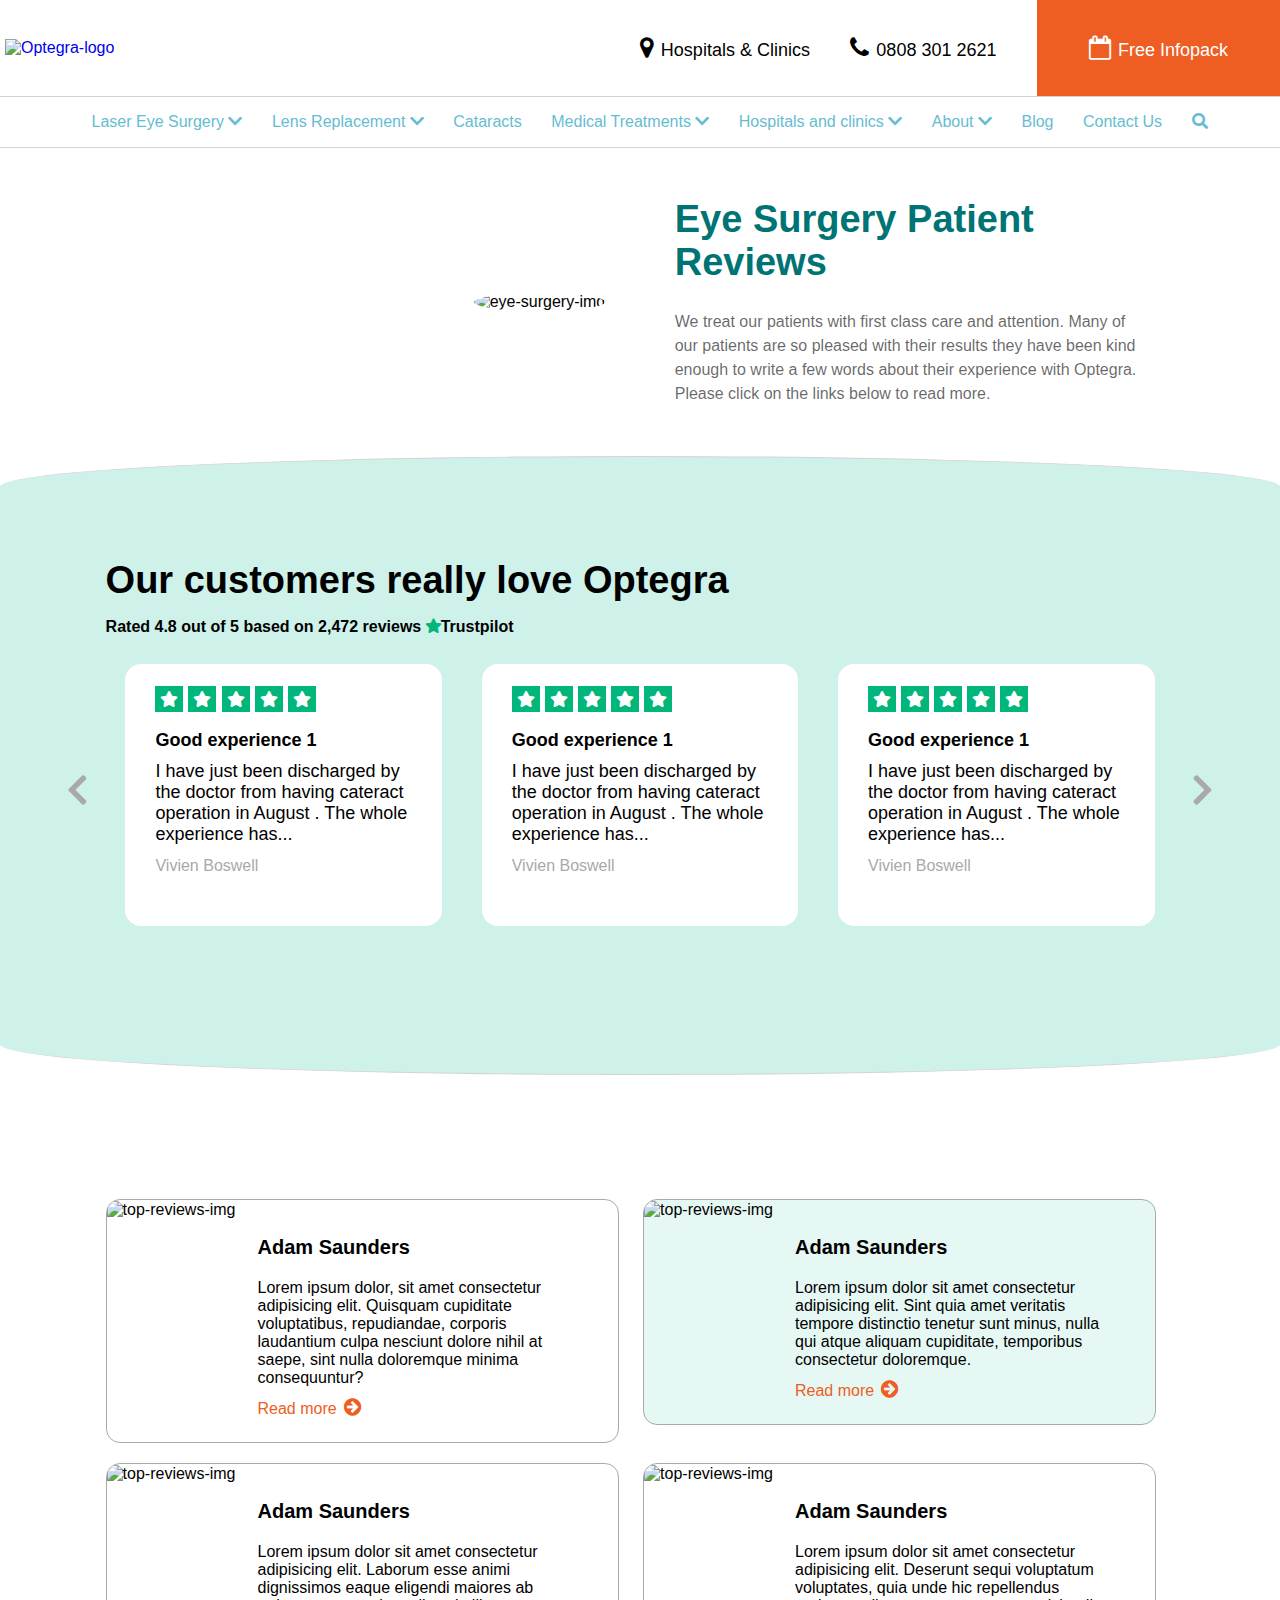
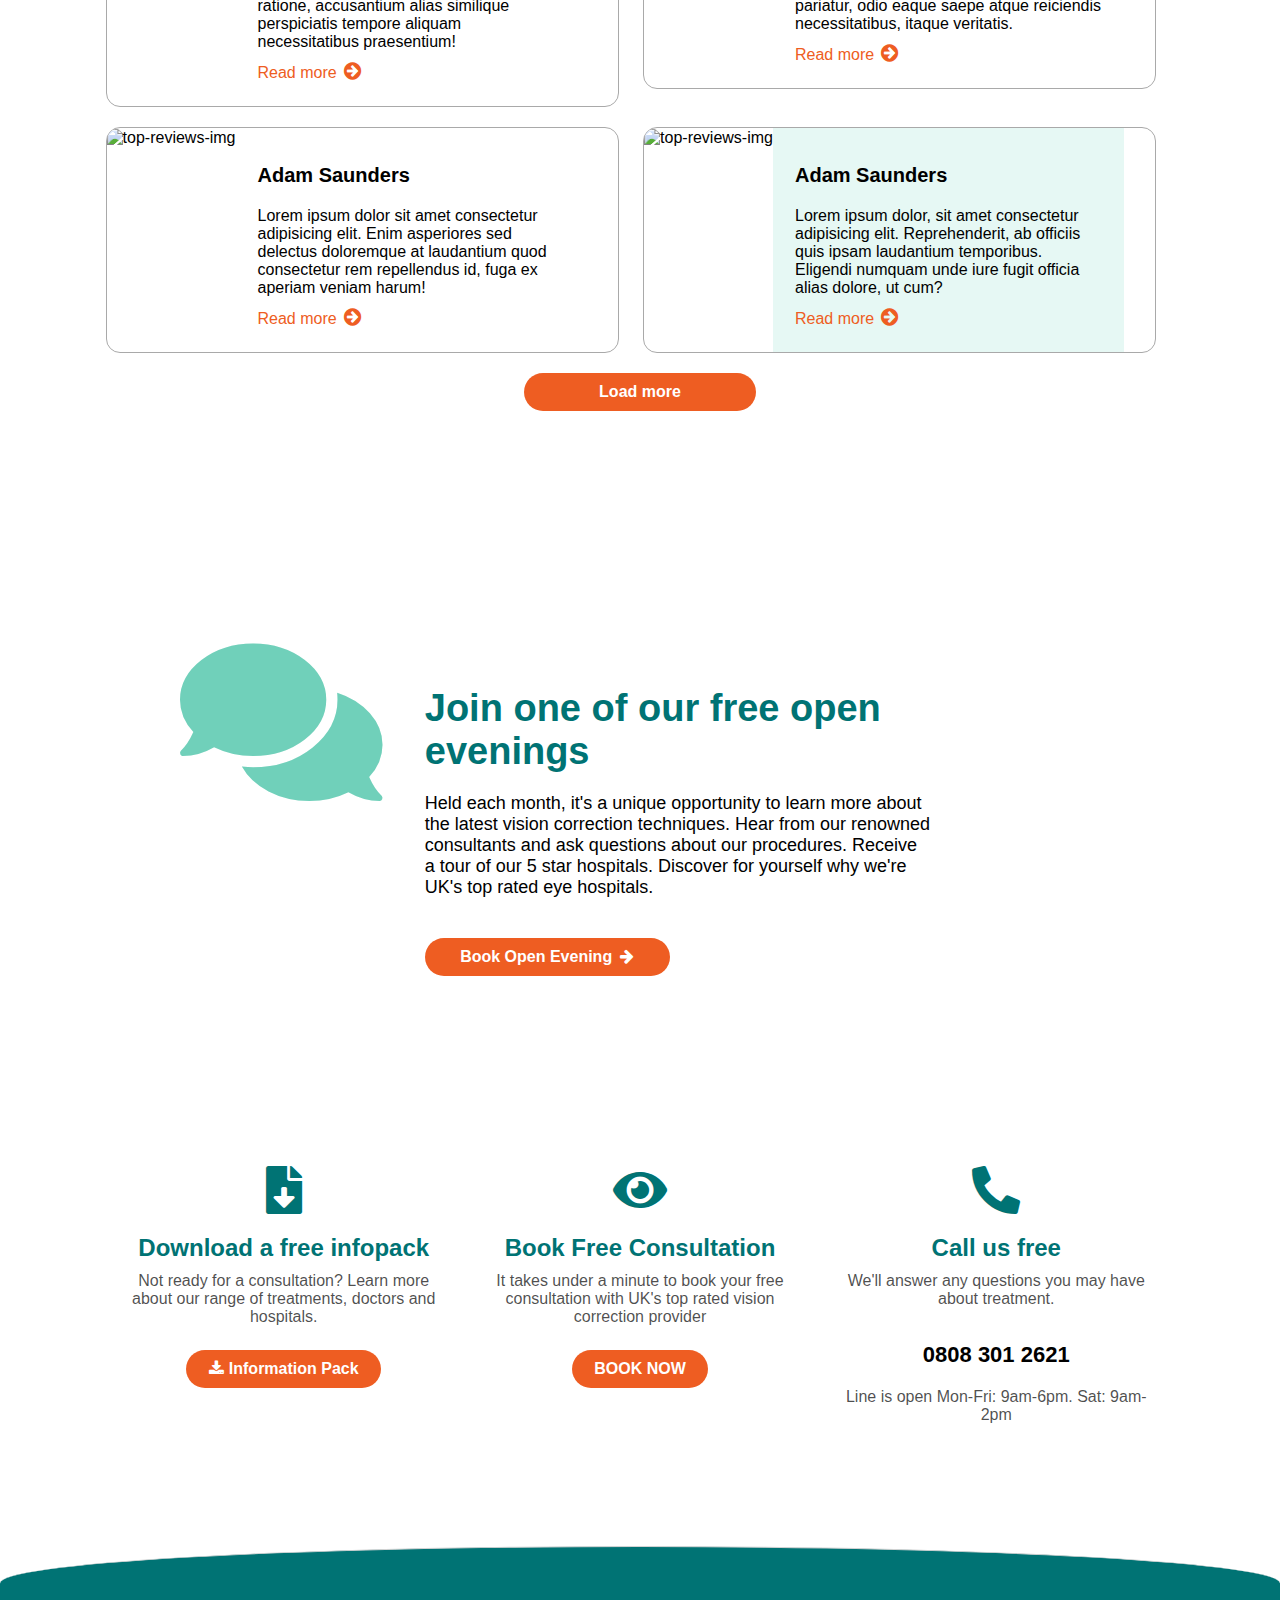
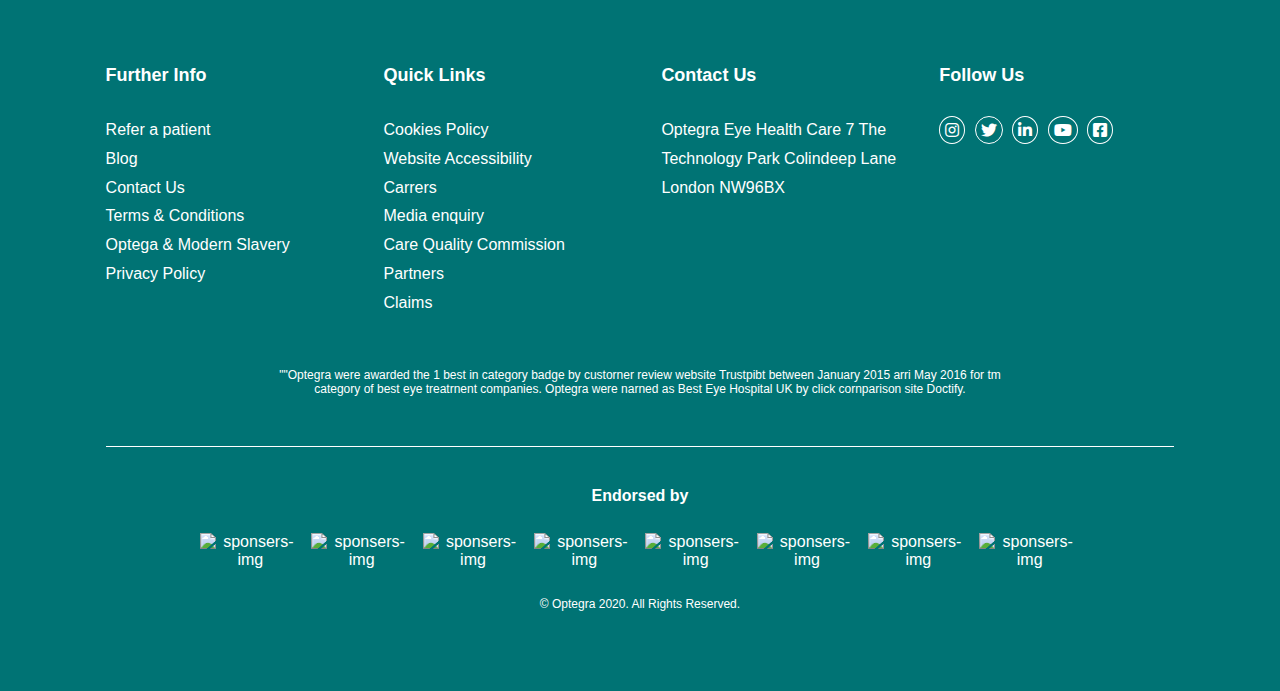
==== commit 9621bdd0: "media query of eye-surgery-review added" ====
--- a/laser-eye-surgery.html
+++ b/laser-eye-surgery.html
@@ -296,34 +296,26 @@
                             <ul>
                                 <li>
                                     <figure>
-                                        <img src="https://via.placeholder.com/206x344" alt="top-reviews-img">
+                                        <img src="https://via.placeholder.com/206x320" alt="top-reviews-img">
                                     </figure>
                                 </li>
                                 <li>
                                     <h5>Adam Saunders</h5>
-                                    <p>Cannock guitarist Adam Saunders has been a key member of local rock band Almost
-                                        Easy for a decade — but one thing has been holding him back from enjoying his
-                                        musical lifestyle to the full. Since age 14 he realized his vision was not as
-                                        good as it should be and has depended on glasses ever since. Now, at age 25, he
-                                        has got to the point... </p>
+                                    <p>Lorem ipsum dolor, sit amet consectetur adipisicing elit. Quisquam cupiditate voluptatibus, repudiandae, corporis laudantium culpa nesciunt dolore nihil at saepe, sint nulla doloremque minima consequuntur? </p>
                                     <a href="#FIXME" title="Read more">Read more</a>
                                 </li>
                             </ul>
                         </li>
                         <li class="top-review-content">
-                            <ul>
+                            <ul class="highlight-review">
                                 <li>
                                     <figure>
-                                        <img src="https://via.placeholder.com/206x344" alt="top-reviews-img">
+                                        <img src="https://via.placeholder.com/206x320" alt="top-reviews-img">
                                     </figure>
                                 </li>
                                 <li>
                                     <h5>Adam Saunders</h5>
-                                    <p>Cannock guitarist Adam Saunders has been a key member of local rock band Almost
-                                        Easy for a decade — but one thing has been holding him back from enjoying his
-                                        musical lifestyle to the full. Since age 14 he realized his vision was not as
-                                        good as it should be and has depended on glasses ever since. Now, at age 25, he
-                                        has got to the point... </p>
+                                    <p>Lorem ipsum dolor sit amet consectetur adipisicing elit. Sint quia amet veritatis tempore distinctio tenetur sunt minus, nulla qui atque aliquam cupiditate, temporibus consectetur doloremque. </p>
                                     <a href="#FIXME" title="Read more">Read more</a>
                                 </li>
                             </ul>
@@ -332,16 +324,12 @@
                             <ul>
                                 <li>
                                     <figure>
-                                        <img src="https://via.placeholder.com/206x344" alt="top-reviews-img">
+                                        <img src="https://via.placeholder.com/206x320" alt="top-reviews-img">
                                     </figure>
                                 </li>
                                 <li>
                                     <h5>Adam Saunders</h5>
-                                    <p>Cannock guitarist Adam Saunders has been a key member of local rock band Almost
-                                        Easy for a decade — but one thing has been holding him back from enjoying his
-                                        musical lifestyle to the full. Since age 14 he realized his vision was not as
-                                        good as it should be and has depended on glasses ever since. Now, at age 25, he
-                                        has got to the point... </p>
+                                    <p>Lorem ipsum dolor sit amet consectetur adipisicing elit. Laborum esse animi dignissimos eaque eligendi maiores ab ratione, accusantium alias similique perspiciatis tempore aliquam necessitatibus praesentium! </p>
                                     <a href="#FIXME" title="Read more">Read more</a>
                                 </li>
                             </ul>
@@ -350,16 +338,12 @@
                             <ul>
                                 <li>
                                     <figure>
-                                        <img src="https://via.placeholder.com/206x344" alt="top-reviews-img">
+                                        <img src="https://via.placeholder.com/206x320" alt="top-reviews-img">
                                     </figure>
                                 </li>
                                 <li>
                                     <h5>Adam Saunders</h5>
-                                    <p>Cannock guitarist Adam Saunders has been a key member of local rock band Almost
-                                        Easy for a decade — but one thing has been holding him back from enjoying his
-                                        musical lifestyle to the full. Since age 14 he realized his vision was not as
-                                        good as it should be and has depended on glasses ever since. Now, at age 25, he
-                                        has got to the point... </p>
+                                    <p>Lorem ipsum dolor sit amet consectetur adipisicing elit. Deserunt sequi voluptatum voluptates, quia unde hic repellendus pariatur, odio eaque saepe atque reiciendis necessitatibus, itaque veritatis.</p>
                                     <a href="#FIXME" title="Read more">Read more</a>
                                 </li>
                             </ul>
@@ -368,16 +352,12 @@
                             <ul>
                                 <li>
                                     <figure>
-                                        <img src="https://via.placeholder.com/206x344" alt="top-reviews-img">
+                                        <img src="https://via.placeholder.com/206x320" alt="top-reviews-img">
                                     </figure>
                                 </li>
                                 <li>
                                     <h5>Adam Saunders</h5>
-                                    <p>Cannock guitarist Adam Saunders has been a key member of local rock band Almost
-                                        Easy for a decade — but one thing has been holding him back from enjoying his
-                                        musical lifestyle to the full. Since age 14 he realized his vision was not as
-                                        good as it should be and has depended on glasses ever since. Now, at age 25, he
-                                        has got to the point... </p>
+                                    <p>Lorem ipsum dolor sit amet consectetur adipisicing elit. Enim asperiores sed delectus doloremque at laudantium quod consectetur rem repellendus id, fuga ex aperiam veniam harum! </p>
                                     <a href="#FIXME" title="Read more">Read more</a>
                                 </li>
                             </ul>
@@ -386,16 +366,12 @@
                             <ul>
                                 <li>
                                     <figure>
-                                        <img src="https://via.placeholder.com/206x344" alt="top-reviews-img">
+                                        <img src="https://via.placeholder.com/206x320" alt="top-reviews-img">
                                     </figure>
                                 </li>
-                                <li>
+                                <li class="highlight-review">
                                     <h5>Adam Saunders</h5>
-                                    <p>Cannock guitarist Adam Saunders has been a key member of local rock band Almost
-                                        Easy for a decade — but one thing has been holding him back from enjoying his
-                                        musical lifestyle to the full. Since age 14 he realized his vision was not as
-                                        good as it should be and has depended on glasses ever since. Now, at age 25, he
-                                        has got to the point... </p>
+                                    <p>Lorem ipsum dolor, sit amet consectetur adipisicing elit. Reprehenderit, ab officiis quis ipsam laudantium temporibus. Eligendi numquam unde iure fugit officia alias dolore, ut cum? </p>
                                     <a href="#FIXME" title="Read more">Read more</a>
                                 </li>
                             </ul>
--- a/assets/css/style.css
+++ b/assets/css/style.css
@@ -835,14 +835,12 @@
 
 .top-review-content a {  color: #ee5d22; }
 .top-review-content:nth-child(2n) { padding-left: 20px;}
-.top-review-content li:first-child {  width: 34%; }
 
 .top-review-content li:last-child {
   width: 60%;
   padding: 36px 22px 24px;
 }
 
-
 .top-review h5 { 
   font-size: 20px;
   font-weight: 600;
@@ -851,9 +849,17 @@
 .top-review p {
   padding: 20px 0 10px;
   font-size: 16px;
-  line-height: 1.6;
-}
-
+}
+
+.top-review-content a::after {
+  content: '\f0a9';
+  padding-left: 7px;
+  color: #ee5d22;
+  font-size: 20px;
+  font-family: FontAwesome;
+}
+
+.highlight-review { background-color: #e6f8f4;}
 .load-more { text-align: center;}
 /* top-review section  end*/
 
@@ -1008,6 +1014,7 @@
   .free-opening ul,
   .free-opening li,
   .free-services-container,
+  .eye-surgery-review ul,
   .footer-links { display: block; }
 
   .our-services { padding: 90px 0; }
@@ -1038,16 +1045,27 @@
     word-spacing: 10px;
     text-align: center;
   }
-
+  
   .free-opening li:last-of-type {  
     width: 70%;
     margin: auto 15%;
     padding-left: 0;
   }
-
+  
   .free-opening li,
   .footer-links li { margin: auto 25%; }
   
+  .eye-surgery-review li:first-child {
+    text-align: center;
+    width: 65%;
+    margin: 0 18% 20px;
+  }
+
+  .eye-surgery-review li {
+    text-align: center;
+    width: auto;
+  }
+
   .social-links li { margin: 0; }
   .footer-links h5 { font-size: 24px; }
 
@@ -1071,7 +1089,9 @@
   
   .surgery a,
   .our-customers li p,
-  .accordion-title h4 { font-size: 13px; }
+  .accordion-title h4,
+  .our-customers .wrapper > p,
+  .eye-surgery-review p { font-size: 13px; }
   
   .our-services li {  padding-right: 0;}
   .differences-img li:first-of-type { margin: 0;}
@@ -1085,7 +1105,6 @@
   h3 { font-size: 24px; }
   .client-review h3 { word-spacing: 5px; }
   .free-opening li:last-of-type { width: 80%; }
-  .our-customers .wrapper > p { font-size: 13px; }
   .our-customers li { width: 70%; }
   .download-info .fas { left: 6%; }
   
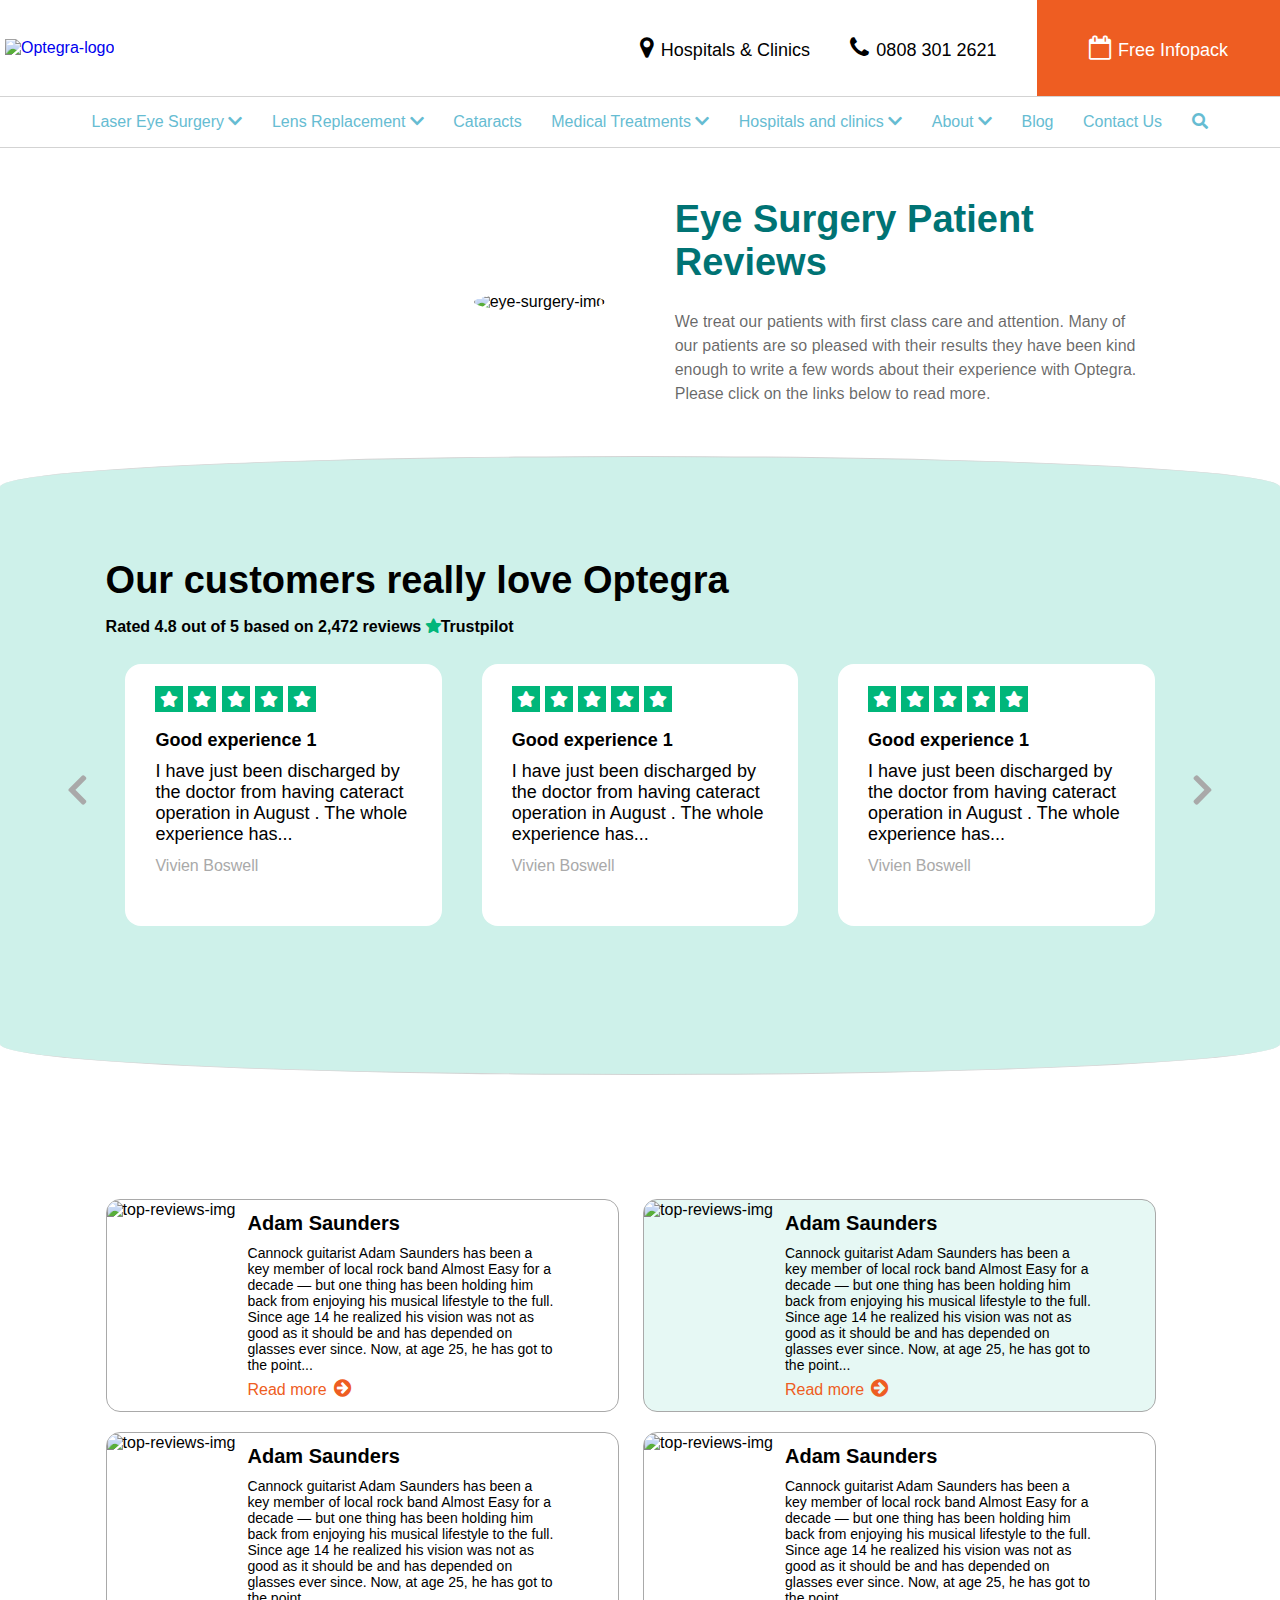
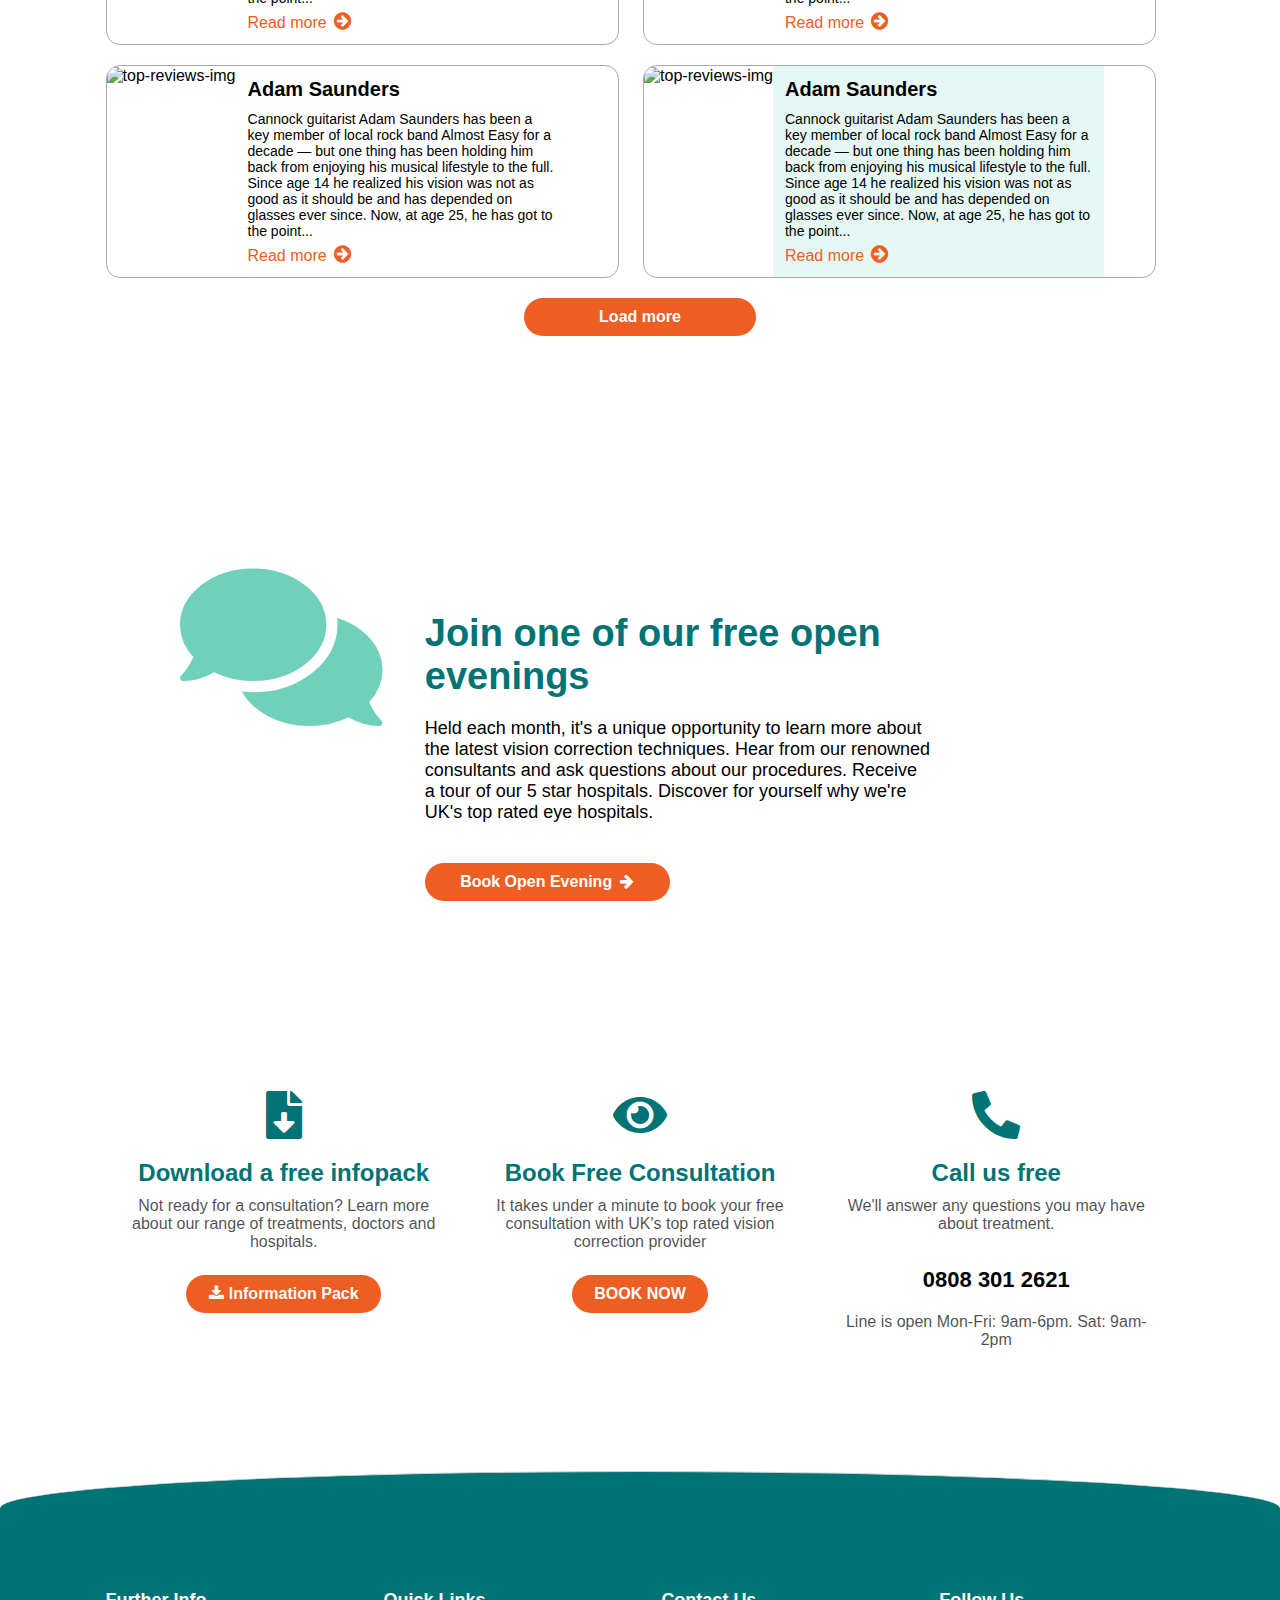
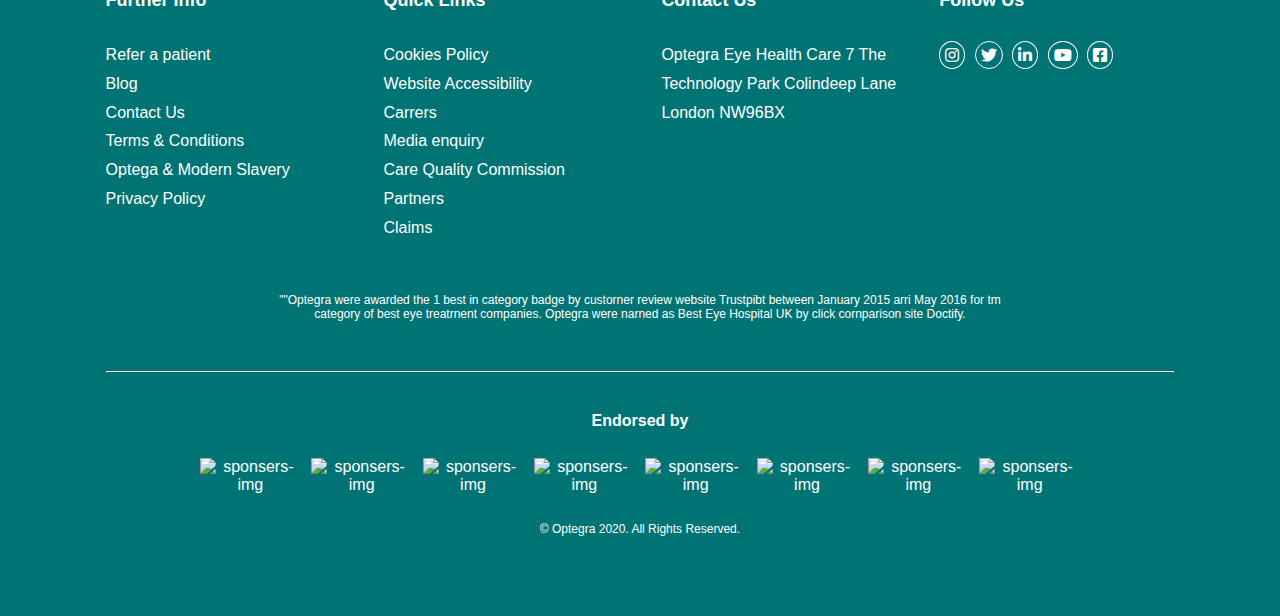
==== commit 2afa0d69: "top review media query added" ====
--- a/laser-eye-surgery.html
+++ b/laser-eye-surgery.html
@@ -301,7 +301,11 @@
                                 </li>
                                 <li>
                                     <h5>Adam Saunders</h5>
-                                    <p>Lorem ipsum dolor, sit amet consectetur adipisicing elit. Quisquam cupiditate voluptatibus, repudiandae, corporis laudantium culpa nesciunt dolore nihil at saepe, sint nulla doloremque minima consequuntur? </p>
+                                    <p>Cannock guitarist Adam Saunders has been a key member of local rock band Almost
+                                        Easy for a decade — but one thing has been holding him back from enjoying his
+                                        musical lifestyle to the full. Since age 14 he realized his vision was not as
+                                        good as it should be and has depended on glasses ever since. Now, at age 25, he
+                                        has got to the point... </p>
                                     <a href="#FIXME" title="Read more">Read more</a>
                                 </li>
                             </ul>
@@ -315,7 +319,11 @@
                                 </li>
                                 <li>
                                     <h5>Adam Saunders</h5>
-                                    <p>Lorem ipsum dolor sit amet consectetur adipisicing elit. Sint quia amet veritatis tempore distinctio tenetur sunt minus, nulla qui atque aliquam cupiditate, temporibus consectetur doloremque. </p>
+                                    <p>Cannock guitarist Adam Saunders has been a key member of local rock band Almost
+                                        Easy for a decade — but one thing has been holding him back from enjoying his
+                                        musical lifestyle to the full. Since age 14 he realized his vision was not as
+                                        good as it should be and has depended on glasses ever since. Now, at age 25, he
+                                        has got to the point... </p>
                                     <a href="#FIXME" title="Read more">Read more</a>
                                 </li>
                             </ul>
@@ -329,7 +337,11 @@
                                 </li>
                                 <li>
                                     <h5>Adam Saunders</h5>
-                                    <p>Lorem ipsum dolor sit amet consectetur adipisicing elit. Laborum esse animi dignissimos eaque eligendi maiores ab ratione, accusantium alias similique perspiciatis tempore aliquam necessitatibus praesentium! </p>
+                                    <p>Cannock guitarist Adam Saunders has been a key member of local rock band Almost
+                                        Easy for a decade — but one thing has been holding him back from enjoying his
+                                        musical lifestyle to the full. Since age 14 he realized his vision was not as
+                                        good as it should be and has depended on glasses ever since. Now, at age 25, he
+                                        has got to the point... </p>
                                     <a href="#FIXME" title="Read more">Read more</a>
                                 </li>
                             </ul>
@@ -343,7 +355,11 @@
                                 </li>
                                 <li>
                                     <h5>Adam Saunders</h5>
-                                    <p>Lorem ipsum dolor sit amet consectetur adipisicing elit. Deserunt sequi voluptatum voluptates, quia unde hic repellendus pariatur, odio eaque saepe atque reiciendis necessitatibus, itaque veritatis.</p>
+                                    <p>Cannock guitarist Adam Saunders has been a key member of local rock band Almost
+                                        Easy for a decade — but one thing has been holding him back from enjoying his
+                                        musical lifestyle to the full. Since age 14 he realized his vision was not as
+                                        good as it should be and has depended on glasses ever since. Now, at age 25, he
+                                        has got to the point... </p>
                                     <a href="#FIXME" title="Read more">Read more</a>
                                 </li>
                             </ul>
@@ -357,7 +373,11 @@
                                 </li>
                                 <li>
                                     <h5>Adam Saunders</h5>
-                                    <p>Lorem ipsum dolor sit amet consectetur adipisicing elit. Enim asperiores sed delectus doloremque at laudantium quod consectetur rem repellendus id, fuga ex aperiam veniam harum! </p>
+                                    <p>Cannock guitarist Adam Saunders has been a key member of local rock band Almost
+                                        Easy for a decade — but one thing has been holding him back from enjoying his
+                                        musical lifestyle to the full. Since age 14 he realized his vision was not as
+                                        good as it should be and has depended on glasses ever since. Now, at age 25, he
+                                        has got to the point... </p>
                                     <a href="#FIXME" title="Read more">Read more</a>
                                 </li>
                             </ul>
@@ -371,7 +391,11 @@
                                 </li>
                                 <li class="highlight-review">
                                     <h5>Adam Saunders</h5>
-                                    <p>Lorem ipsum dolor, sit amet consectetur adipisicing elit. Reprehenderit, ab officiis quis ipsam laudantium temporibus. Eligendi numquam unde iure fugit officia alias dolore, ut cum? </p>
+                                    <p>Cannock guitarist Adam Saunders has been a key member of local rock band Almost
+                                        Easy for a decade — but one thing has been holding him back from enjoying his
+                                        musical lifestyle to the full. Since age 14 he realized his vision was not as
+                                        good as it should be and has depended on glasses ever since. Now, at age 25, he
+                                        has got to the point... </p>
                                     <a href="#FIXME" title="Read more">Read more</a>
                                 </li>
                             </ul>
--- a/assets/css/style.css
+++ b/assets/css/style.css
@@ -838,7 +838,7 @@
 
 .top-review-content li:last-child {
   width: 60%;
-  padding: 36px 22px 24px;
+  padding: 30px 22px 24px;
 }
 
 .top-review h5 { 
@@ -867,7 +867,16 @@
  Laser Eye Replacement styling starts here
 =========================================*/
 
-
+/*media query starts*/
+/*media query for 1300px starts here*/
+@media only screen and (max-width: 1300px) {
+  .top-review p {
+    padding: 10px 0 5px;
+    font-size: 14px;
+  } 
+  .top-review-content li:last-child {  padding: 12px; }
+  .top-review-content img { width: auto;}
+}
 
 /*media query starts*/
 /*media query for 1024px starts here*/
@@ -991,11 +1000,27 @@
 
   .banner a,
   .surgery a { font-size: 15px; }
+
   .surgery h4 { font-size: 19px;}
   .see-differents h3 { font-size: 31px;}
-
+  .our-customers li { width: 20%; }
+  .star .fas::before { font-size: 10px; }
+  .customer-content p { font-size: 15px;}
+  
   .faq h3,
   .accordion-section {  width: 64%;}
+
+  .top-review p {
+    padding: 20px 0 10px;
+    font-size: 15px;
+  }
+
+  .top-review-content {
+    width: 74%;
+    margin: 0 13% 20px;
+  }
+
+  .top-review-content:nth-child(2n) { padding-left: 0;}
 }
 
 /*media query for 768px starts here*/
@@ -1042,8 +1067,8 @@
   .our-customers li:nth-child(3) { display: none; }
 
   .client-review h3 {
+    text-align: center;
     word-spacing: 10px;
-    text-align: center;
   }
   
   .free-opening li:last-of-type {  
@@ -1065,6 +1090,9 @@
     text-align: center;
     width: auto;
   }
+
+  .top-review-content li:last-child { padding: 20px 22px 16px; }
+  .top-review-content { width: 100%; margin: 0 0 20px; }
 
   .social-links li { margin: 0; }
   .footer-links h5 { font-size: 24px; }
@@ -1113,6 +1141,9 @@
 
   .download-info input[type=text], 
   .download-info input[type=email] {  width: 50%; }
+
+  .top-review-content li:first-child { display: none;}
+  .top-review-content li:last-child { width: auto; }
 }
 
 /*media query for 375px starts here*/
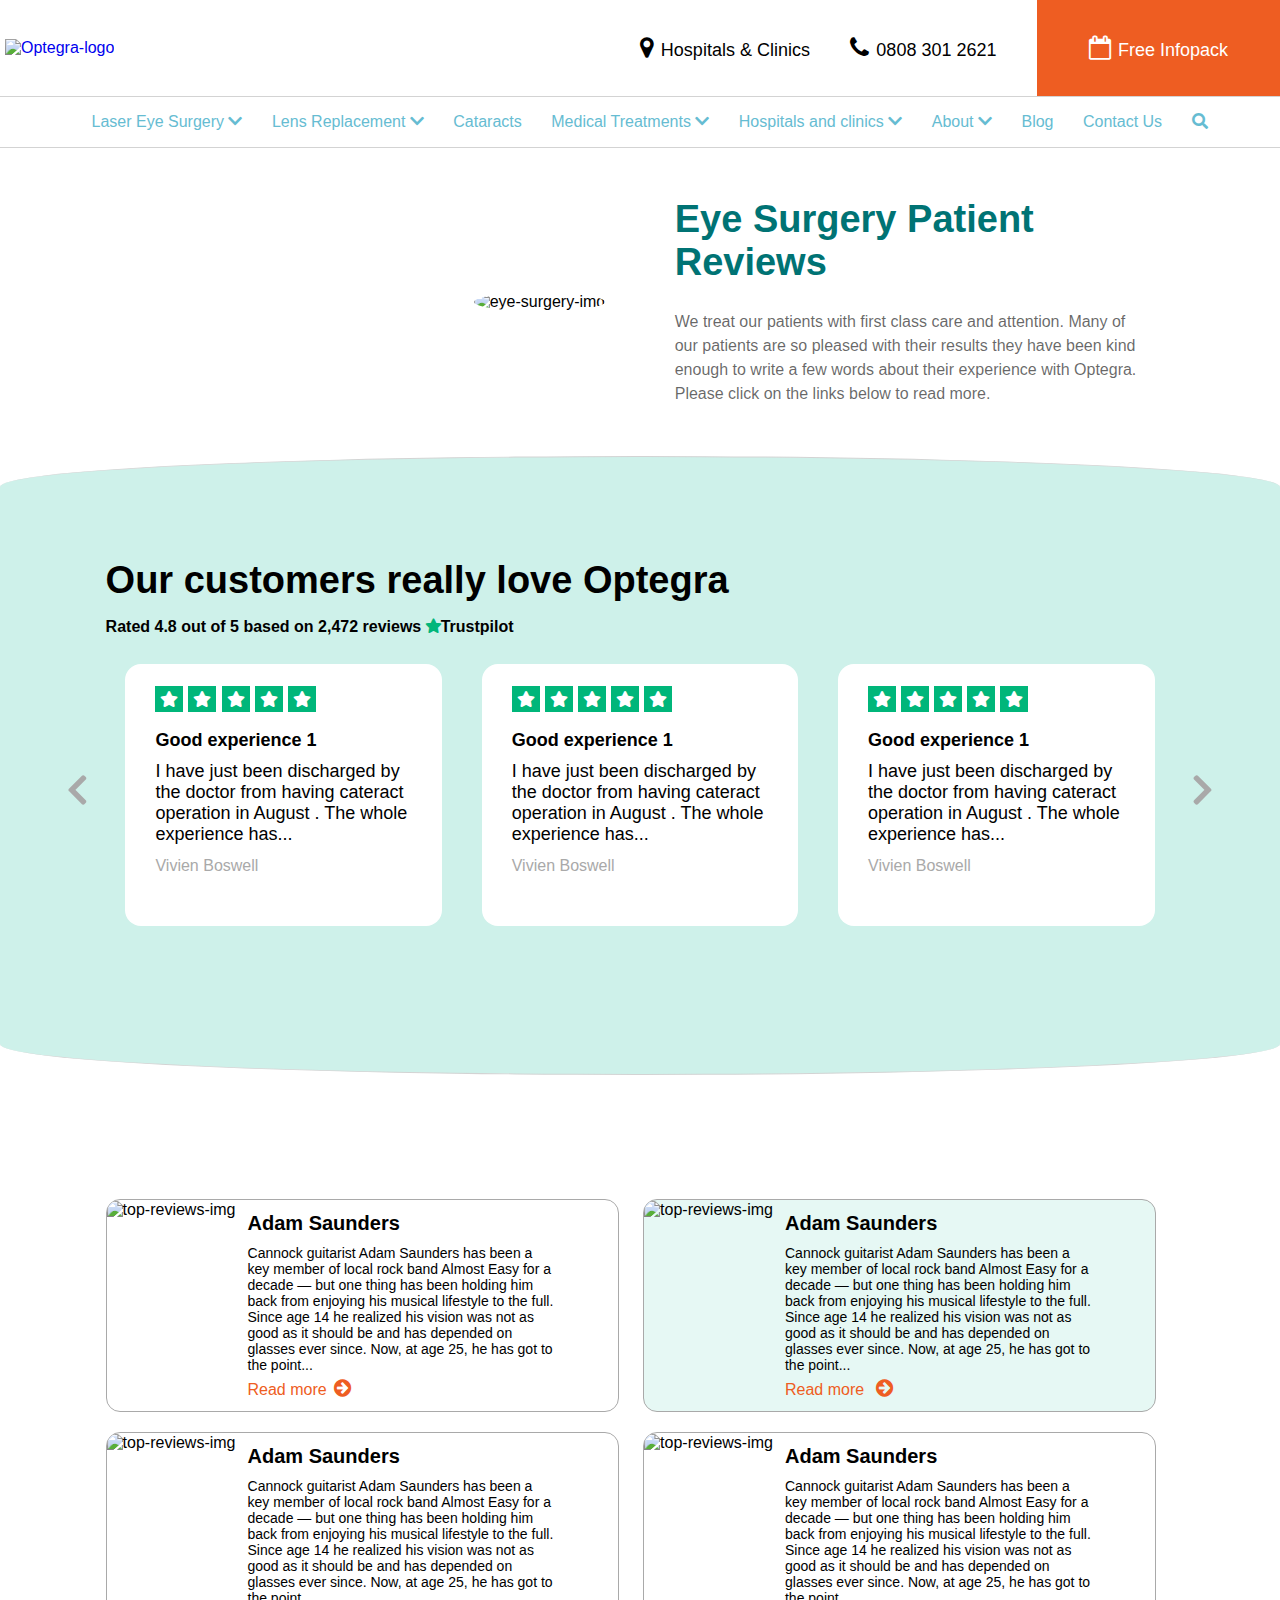
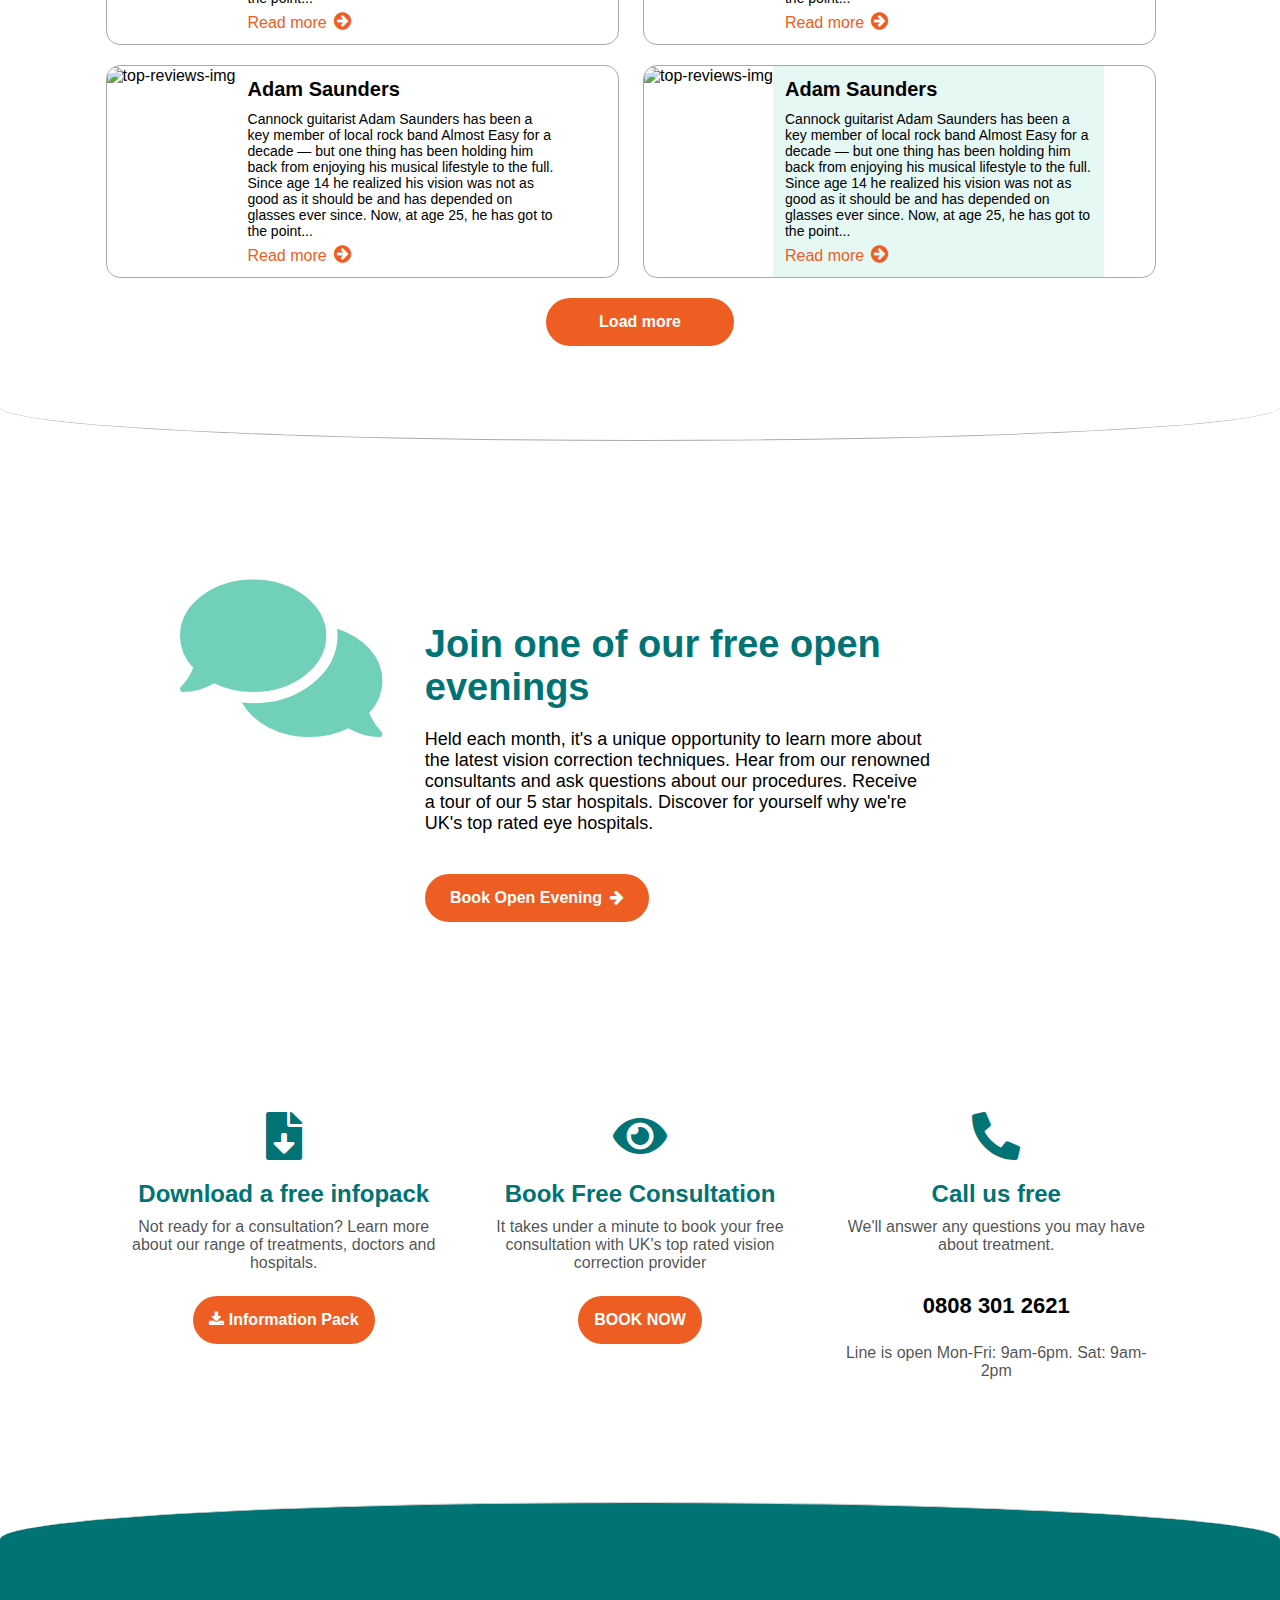
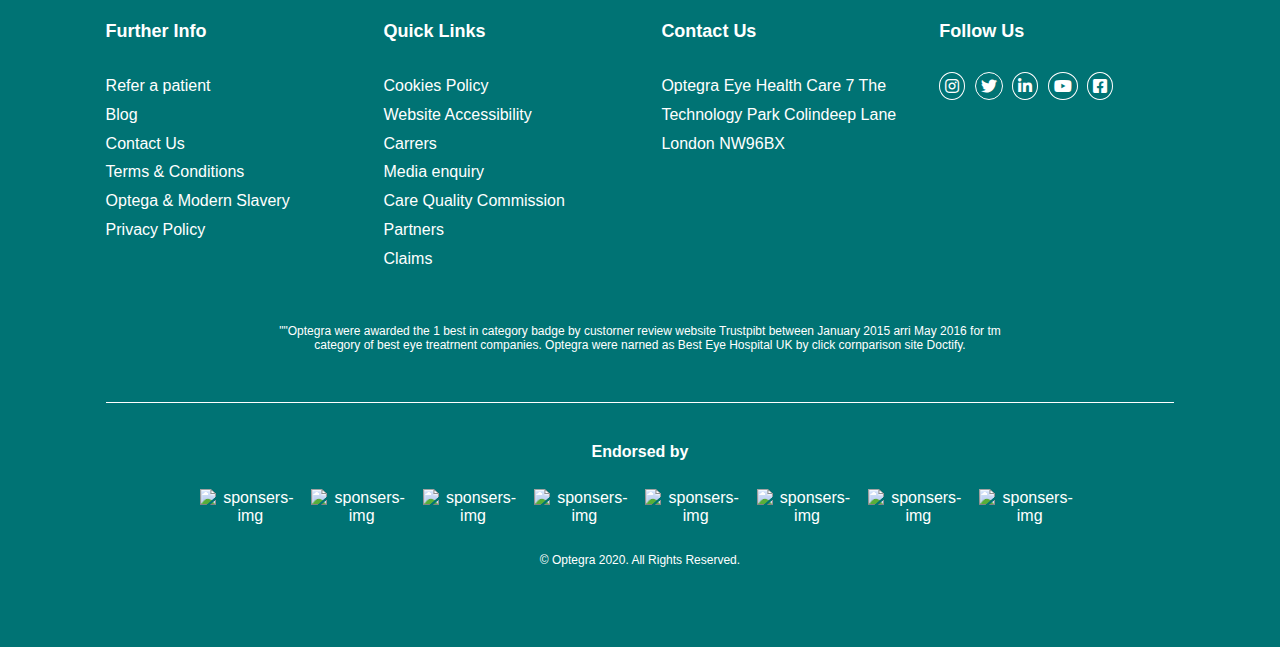
==== commit 38e6167e: "top review media query added" ====
--- a/laser-eye-surgery.html
+++ b/laser-eye-surgery.html
@@ -324,7 +324,7 @@
                                         musical lifestyle to the full. Since age 14 he realized his vision was not as
                                         good as it should be and has depended on glasses ever since. Now, at age 25, he
                                         has got to the point... </p>
-                                    <a href="#FIXME" title="Read more">Read more</a>
+                                    <a href="#FIXME" title="Read more">Read more <span></span> </a>
                                 </li>
                             </ul>
                         </li>
--- a/assets/css/style.css
+++ b/assets/css/style.css
@@ -314,7 +314,7 @@
    border-radius: 24px;
    background-color: #ee5d22;
    color: #fff;
-   padding: 10px 7%;
+   padding: 15px 5%;
    font-weight: 600;
   }
   
@@ -797,7 +797,7 @@
   align-items: center;
 }
 
-.eye-surgery-review li {   width: 43.5%; }
+.eye-surgery-review li { width: 43.5%; }
 .eye-surgery-review li:first-child { text-align: right; }
 .eye-surgery-review h3 { color: #007374; }
 
@@ -819,6 +819,7 @@
   padding: 124px 0 94px;
   border-bottom-left-radius: 50% 3.5%;
   border-bottom-right-radius: 50% 3.5%;
+  border-bottom: 1px solid #a9a9a9;
 }
 
 .top-review-content {
@@ -833,7 +834,7 @@
   overflow: hidden;
 }
 
-.top-review-content a {  color: #ee5d22; }
+.top-review-content a { color: #ee5d22; }
 .top-review-content:nth-child(2n) { padding-left: 20px;}
 
 .top-review-content li:last-child {
@@ -894,9 +895,17 @@
   .surgery a:hover,
   .free-opening a:hover,
   .download-info .form-control a:hover,
-  .free-services a:hover { 
+  .free-services a:hover,
+  .load-more a:hover { 
     background-color: #db500b;
     color: rgba(255,255, 255, 0.5);
+    -webkit-transition: all .3s ease-in-out;
+    transition: all .3s ease-in-out;
+  }
+
+  .top-review-content a:hover,
+  .top-review-content a:hover::after {
+    color: #70d0ba;
     -webkit-transition: all .3s ease-in-out;
     transition: all .3s ease-in-out;
   }
@@ -1006,7 +1015,7 @@
   .our-customers li { width: 20%; }
   .star .fas::before { font-size: 10px; }
   .customer-content p { font-size: 15px;}
-  
+
   .faq h3,
   .accordion-section {  width: 64%;}
 
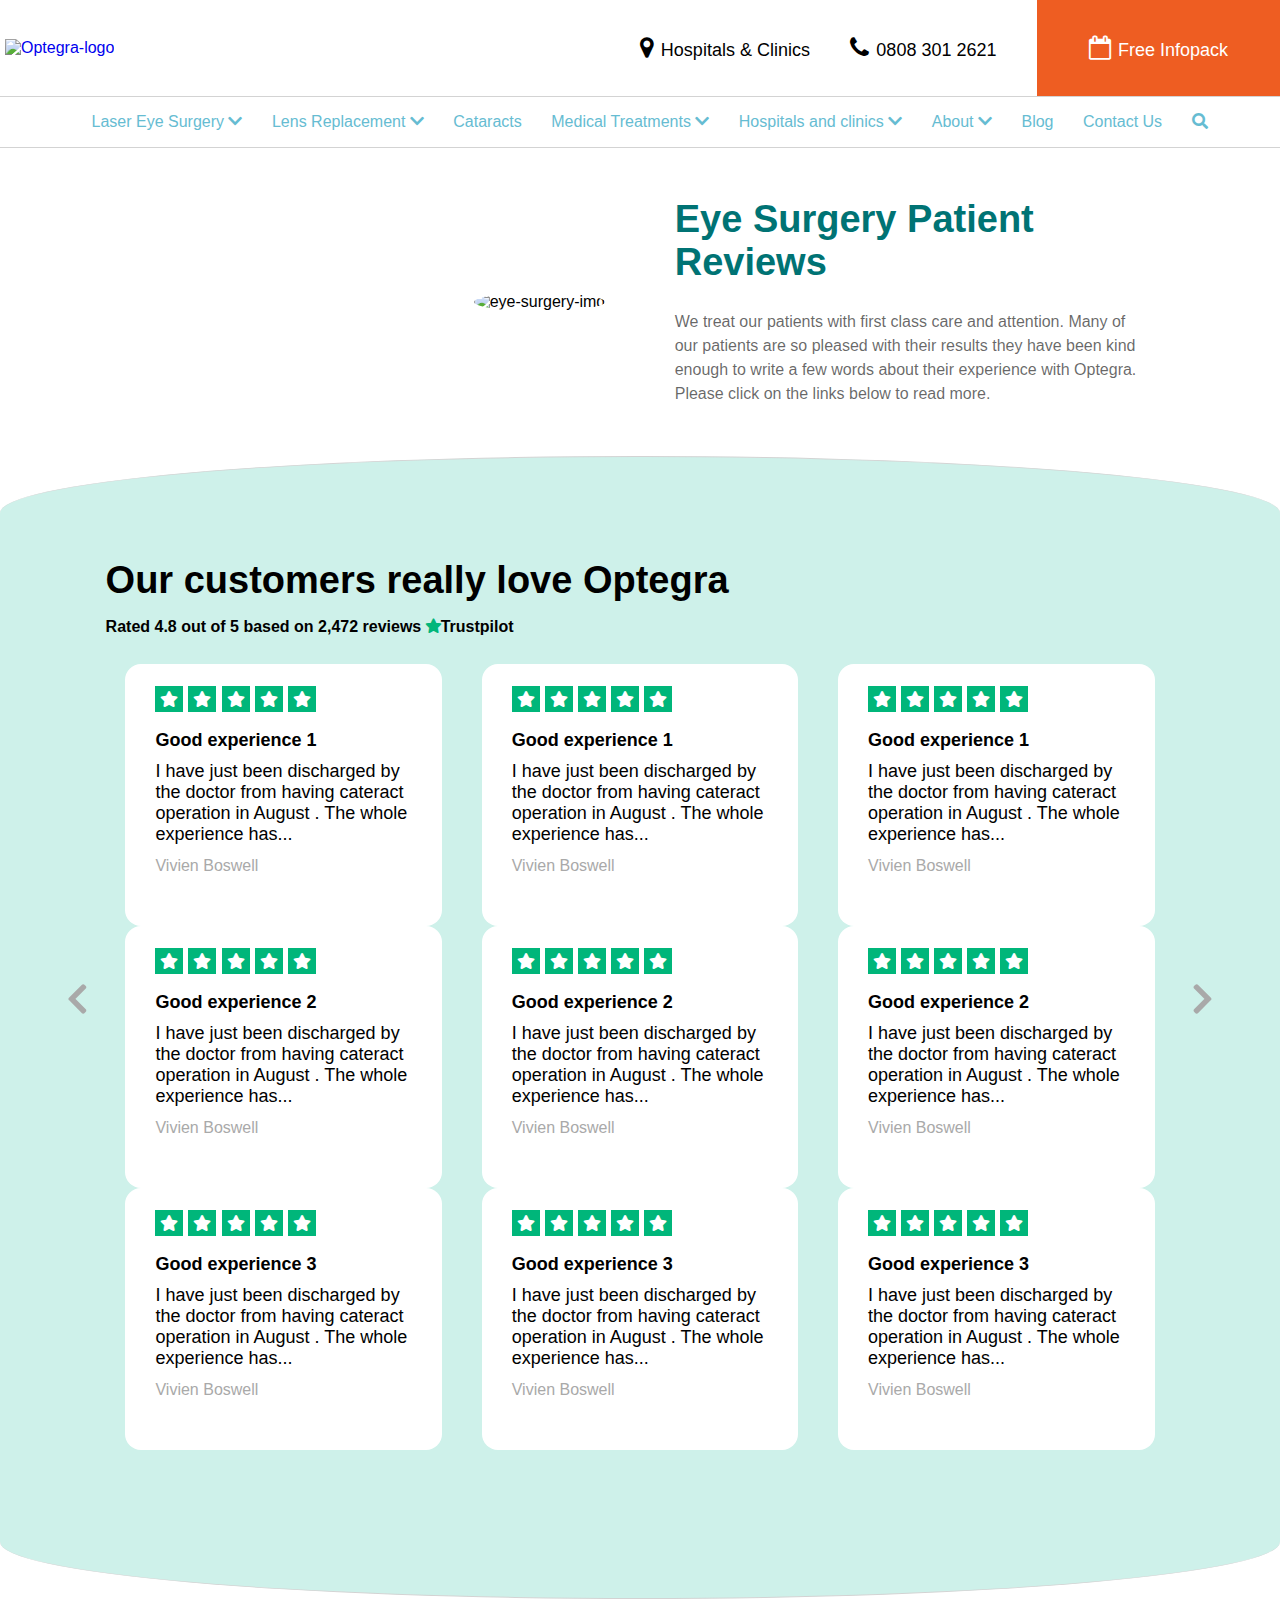
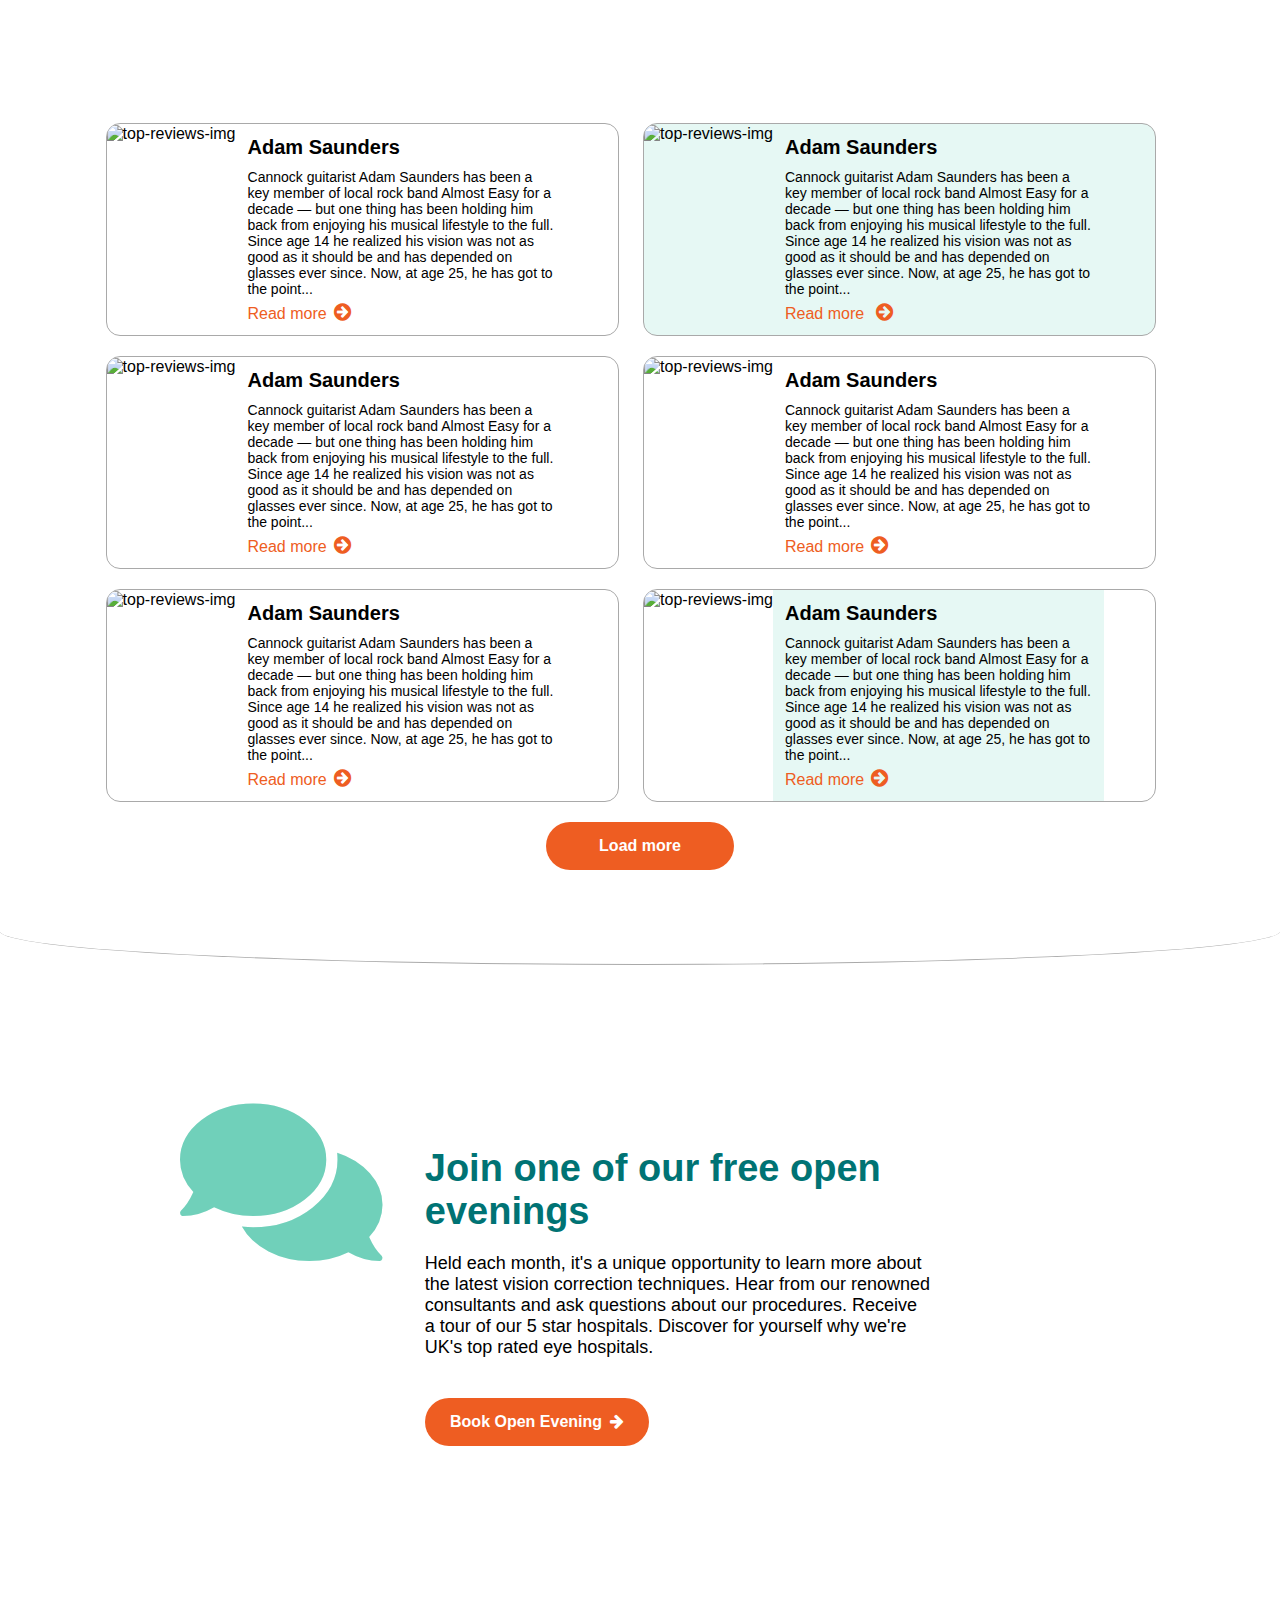
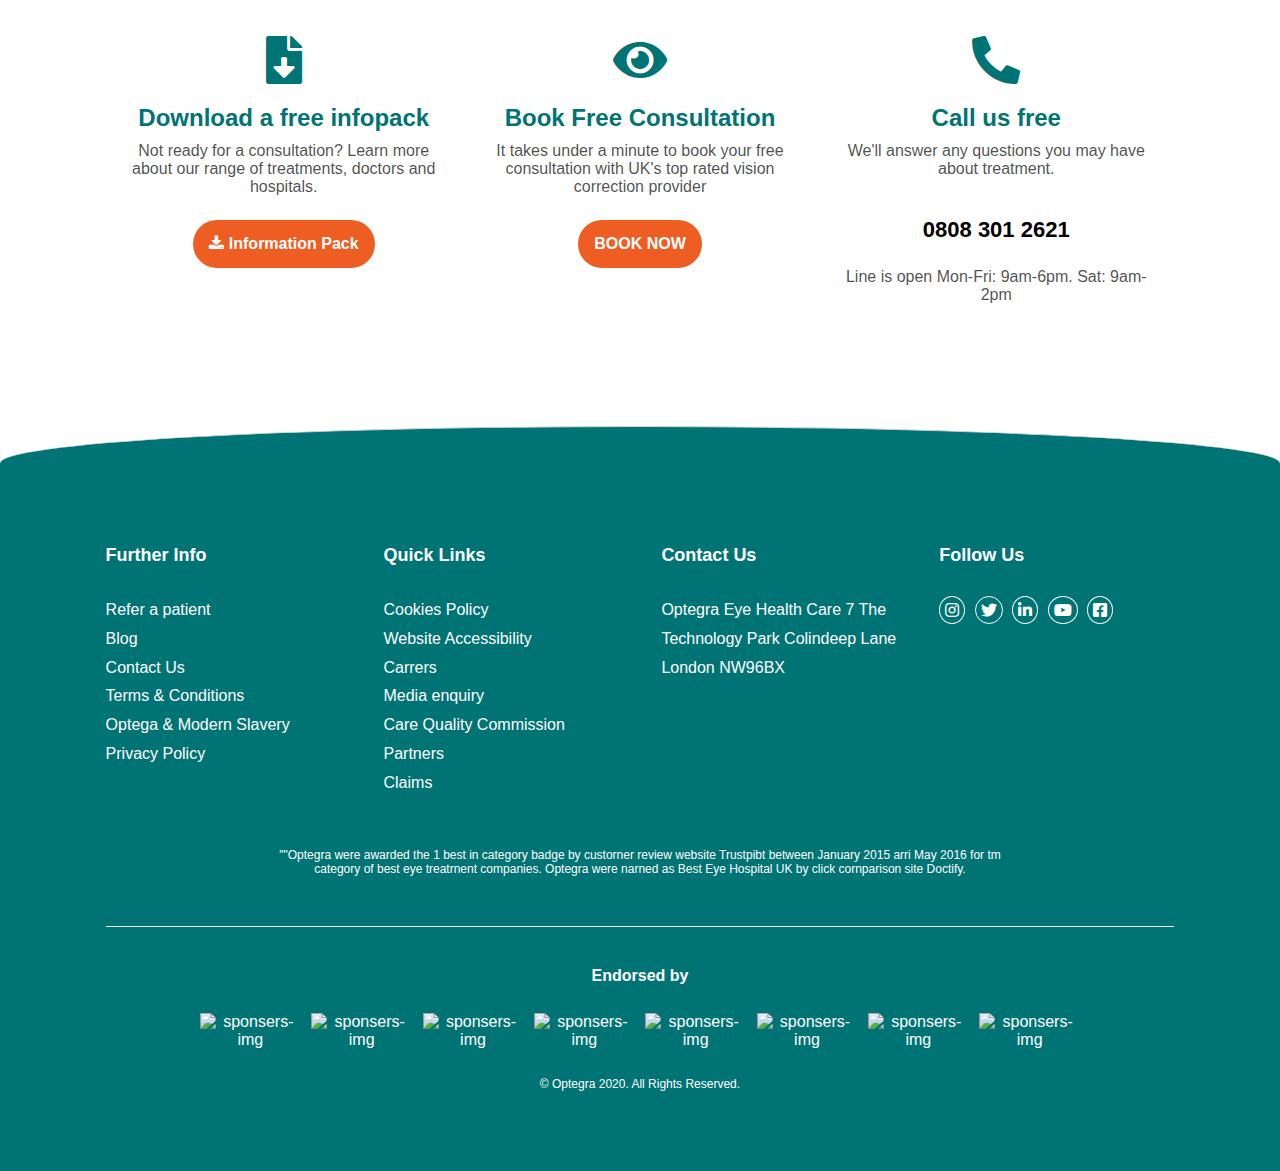
==== commit 476ed5b7: "added all media query on laser eye replacement page" ====
--- a/laser-eye-surgery.html
+++ b/laser-eye-surgery.html
@@ -1,31 +1,18 @@
 <!doctype html>
-
 <!-- If multi-language site, reconsider usage of html lang declaration here. -->
 <html lang="en">
-
 <head>
-
     <meta charset="utf-8">
-
     <title>Home | Laser Eye Replacement</title>
-
-    <!-- This meta tag is used for mobile device to display the page without any zooming,
-       so how much the device is able to fit on the screen is what's shown initially. 
-       Remove comments from this tag, when you want to apply media queries to the website. -->
     <meta name="viewport" content="width=device-width, initial-scale=1, maximum-scale=1">
-
     <!-- Place favicon.ico in the root directory: mathiasbynens.be/notes/touch-icons -->
     <link rel="shortcut icon" href="favicon.ico" />
-
     <!--font-awesome link for icons-->
     <link rel="stylesheet" href="https://cdnjs.cloudflare.com/ajax/libs/font-awesome/4.7.0/css/font-awesome.min.css">
     <link rel="stylesheet" media="screen" href="assets/vendor/font-awesome/css/all.min.css">
-
     <!-- Default style-sheet is for 'media' type screen (color computer display).  -->
     <link rel="stylesheet" media="screen" href="assets/css/style.css">
-
 </head>
-
 <body>
     <!--container start-->
     <div class="container">
@@ -68,7 +55,7 @@
                                 </ul>
                             </li>
                             <li>
-                                <a href="#FIXME" title="Lens Replacement">Lens Replacement <span
+                                <a href="lens-replacement.html" title="Lens Replacement">Lens Replacement <span
                                         class="fas fa-chevron-down">chevron-down</span></a>
                                 <ul class="dropdown">
                                     <li><a href="#FIXME" title="Who Quality?">Who Quality?</a></li>
@@ -123,6 +110,7 @@
         <!--header section start-->
         <!--main section start-->
         <main>
+            <!-- eye surgery review section start -->
             <section class="eye-surgery-review">
                 <div class="wrapper">
                     <ul>
@@ -140,12 +128,14 @@
                     </ul>
                 </div>
             </section>
+            <!-- eye surgery section end -->
+            <!-- our customers section start -->
             <section class="our-customers">
                 <div class="wrapper">
                     <h3>Our customers really love Optegra</h3>
                     <p>Rated 4.8 out of 5 based on 2,472 reviews <span>Trustpilot</span></p>
-                    <div class="slideshow-container">
-                        <div class="slides fade-right">
+                    <div class="carousel-container">
+                        <div class="carousel fade-right">
                             <ul>
                                 <li class="customer-content">
                                     <div class="star">
@@ -191,7 +181,7 @@
                                 </li>
                             </ul>
                         </div>
-                        <div class="slides fade-right">
+                        <div class="carousel fade-right">
                             <ul>
                                 <li class="customer-content">
                                     <div class="star">
@@ -237,7 +227,7 @@
                                 </li>
                             </ul>
                         </div>
-                        <div class="slides fade-right">
+                        <div class="carousel fade-right">
                             <ul>
                                 <li class="customer-content">
                                     <div class="star">
@@ -283,12 +273,14 @@
                                 </li>
                             </ul>
                         </div>
-                        <!-- Next and previous buttons -->
-                        <a class="prev" id="nxt" onclick="plusSlides(-1)" title="Previous">Previous</a>
-                        <a class="next" onclick="plusSlides(1)" title="Next">Next</a>
+                        <!-- Left and Right slides buttons -->
+                        <a class="left" id="left-move" title="Left Slides" disabled>Left Slides</a>
+                        <a class="right" id="right-move" title="Right Slides">Right Slides</a>
                     </div>
                 </div>
             </section>
+            <!-- our customers section end -->
+            <!-- top review section start -->
             <section class="top-review">
                 <div class="wrapper">
                     <ul>
@@ -401,11 +393,233 @@
                             </ul>
                         </li>
                     </ul>
-                    <div class="load-more">
-                        <a href="#FIXME" class="load-more" title="Load more">Load more</a>
+                    <ul>
+                        <li class="top-review-content load-more">
+                            <ul>
+                                <li>
+                                    <figure>
+                                        <img src="https://via.placeholder.com/206x320" alt="top-reviews-img">
+                                    </figure>
+                                </li>
+                                <li>
+                                    <h5>Adam Saunders</h5>
+                                    <p>Cannock guitarist Adam Saunders has been a key member of local rock band Almost
+                                        Easy for a decade — but one thing has been holding him back from enjoying his
+                                        musical lifestyle to the full. Since age 14 he realized his vision was not as
+                                        good as it should be and has depended on glasses ever since. Now, at age 25, he
+                                        has got to the point... </p>
+                                    <a href="#FIXME" title="Read more">Read more</a>
+                                </li>
+                            </ul>
+                        </li>
+                        <li class="top-review-content load-more">
+                            <ul class="highlight-review">
+                                <li>
+                                    <figure>
+                                        <img src="https://via.placeholder.com/206x320" alt="top-reviews-img">
+                                    </figure>
+                                </li>
+                                <li>
+                                    <h5>Adam Saunders</h5>
+                                    <p>Cannock guitarist Adam Saunders has been a key member of local rock band Almost
+                                        Easy for a decade — but one thing has been holding him back from enjoying his
+                                        musical lifestyle to the full. Since age 14 he realized his vision was not as
+                                        good as it should be and has depended on glasses ever since. Now, at age 25, he
+                                        has got to the point... </p>
+                                    <a href="#FIXME" title="Read more">Read more <span></span> </a>
+                                </li>
+                            </ul>
+                        </li>
+                        <li class="top-review-content load-more">
+                            <ul>
+                                <li>
+                                    <figure>
+                                        <img src="https://via.placeholder.com/206x320" alt="top-reviews-img">
+                                    </figure>
+                                </li>
+                                <li>
+                                    <h5>Adam Saunders</h5>
+                                    <p>Cannock guitarist Adam Saunders has been a key member of local rock band Almost
+                                        Easy for a decade — but one thing has been holding him back from enjoying his
+                                        musical lifestyle to the full. Since age 14 he realized his vision was not as
+                                        good as it should be and has depended on glasses ever since. Now, at age 25, he
+                                        has got to the point... </p>
+                                    <a href="#FIXME" title="Read more">Read more</a>
+                                </li>
+                            </ul>
+                        </li>
+                        <li class="top-review-content load-more">
+                            <ul>
+                                <li>
+                                    <figure>
+                                        <img src="https://via.placeholder.com/206x320" alt="top-reviews-img">
+                                    </figure>
+                                </li>
+                                <li>
+                                    <h5>Adam Saunders</h5>
+                                    <p>Cannock guitarist Adam Saunders has been a key member of local rock band Almost
+                                        Easy for a decade — but one thing has been holding him back from enjoying his
+                                        musical lifestyle to the full. Since age 14 he realized his vision was not as
+                                        good as it should be and has depended on glasses ever since. Now, at age 25, he
+                                        has got to the point... </p>
+                                    <a href="#FIXME" title="Read more">Read more</a>
+                                </li>
+                            </ul>
+                        </li>
+                        <li class="top-review-content load-more">
+                            <ul>
+                                <li>
+                                    <figure>
+                                        <img src="https://via.placeholder.com/206x320" alt="top-reviews-img">
+                                    </figure>
+                                </li>
+                                <li>
+                                    <h5>Adam Saunders</h5>
+                                    <p>Cannock guitarist Adam Saunders has been a key member of local rock band Almost
+                                        Easy for a decade — but one thing has been holding him back from enjoying his
+                                        musical lifestyle to the full. Since age 14 he realized his vision was not as
+                                        good as it should be and has depended on glasses ever since. Now, at age 25, he
+                                        has got to the point... </p>
+                                    <a href="#FIXME" title="Read more">Read more</a>
+                                </li>
+                            </ul>
+                        </li>
+                        <li class="top-review-content load-more">
+                            <ul>
+                                <li>
+                                    <figure>
+                                        <img src="https://via.placeholder.com/206x320" alt="top-reviews-img">
+                                    </figure>
+                                </li>
+                                <li class="highlight-review">
+                                    <h5>Adam Saunders</h5>
+                                    <p>Cannock guitarist Adam Saunders has been a key member of local rock band Almost
+                                        Easy for a decade — but one thing has been holding him back from enjoying his
+                                        musical lifestyle to the full. Since age 14 he realized his vision was not as
+                                        good as it should be and has depended on glasses ever since. Now, at age 25, he
+                                        has got to the point... </p>
+                                    <a href="#FIXME" title="Read more">Read more</a>
+                                </li>
+                            </ul>
+                        </li>
+                    </ul>
+                    <ul>
+                        <li class="top-review-content load-more">
+                            <ul>
+                                <li>
+                                    <figure>
+                                        <img src="https://via.placeholder.com/206x320" alt="top-reviews-img">
+                                    </figure>
+                                </li>
+                                <li>
+                                    <h5>Adam Saunders</h5>
+                                    <p>Cannock guitarist Adam Saunders has been a key member of local rock band Almost
+                                        Easy for a decade — but one thing has been holding him back from enjoying his
+                                        musical lifestyle to the full. Since age 14 he realized his vision was not as
+                                        good as it should be and has depended on glasses ever since. Now, at age 25, he
+                                        has got to the point... </p>
+                                    <a href="#FIXME" title="Read more">Read more</a>
+                                </li>
+                            </ul>
+                        </li>
+                        <li class="top-review-content load-more">
+                            <ul class="highlight-review">
+                                <li>
+                                    <figure>
+                                        <img src="https://via.placeholder.com/206x320" alt="top-reviews-img">
+                                    </figure>
+                                </li>
+                                <li>
+                                    <h5>Adam Saunders</h5>
+                                    <p>Cannock guitarist Adam Saunders has been a key member of local rock band Almost
+                                        Easy for a decade — but one thing has been holding him back from enjoying his
+                                        musical lifestyle to the full. Since age 14 he realized his vision was not as
+                                        good as it should be and has depended on glasses ever since. Now, at age 25, he
+                                        has got to the point... </p>
+                                    <a href="#FIXME" title="Read more">Read more <span></span> </a>
+                                </li>
+                            </ul>
+                        </li>
+                        <li class="top-review-content load-more">
+                            <ul>
+                                <li>
+                                    <figure>
+                                        <img src="https://via.placeholder.com/206x320" alt="top-reviews-img">
+                                    </figure>
+                                </li>
+                                <li>
+                                    <h5>Adam Saunders</h5>
+                                    <p>Cannock guitarist Adam Saunders has been a key member of local rock band Almost
+                                        Easy for a decade — but one thing has been holding him back from enjoying his
+                                        musical lifestyle to the full. Since age 14 he realized his vision was not as
+                                        good as it should be and has depended on glasses ever since. Now, at age 25, he
+                                        has got to the point... </p>
+                                    <a href="#FIXME" title="Read more">Read more</a>
+                                </li>
+                            </ul>
+                        </li>
+                        <li class="top-review-content load-more">
+                            <ul>
+                                <li>
+                                    <figure>
+                                        <img src="https://via.placeholder.com/206x320" alt="top-reviews-img">
+                                    </figure>
+                                </li>
+                                <li>
+                                    <h5>Adam Saunders</h5>
+                                    <p>Cannock guitarist Adam Saunders has been a key member of local rock band Almost
+                                        Easy for a decade — but one thing has been holding him back from enjoying his
+                                        musical lifestyle to the full. Since age 14 he realized his vision was not as
+                                        good as it should be and has depended on glasses ever since. Now, at age 25, he
+                                        has got to the point... </p>
+                                    <a href="#FIXME" title="Read more">Read more</a>
+                                </li>
+                            </ul>
+                        </li>
+                        <li class="top-review-content load-more">
+                            <ul>
+                                <li>
+                                    <figure>
+                                        <img src="https://via.placeholder.com/206x320" alt="top-reviews-img">
+                                    </figure>
+                                </li>
+                                <li>
+                                    <h5>Adam Saunders</h5>
+                                    <p>Cannock guitarist Adam Saunders has been a key member of local rock band Almost
+                                        Easy for a decade — but one thing has been holding him back from enjoying his
+                                        musical lifestyle to the full. Since age 14 he realized his vision was not as
+                                        good as it should be and has depended on glasses ever since. Now, at age 25, he
+                                        has got to the point... </p>
+                                    <a href="#FIXME" title="Read more">Read more</a>
+                                </li>
+                            </ul>
+                        </li>
+                        <li class="top-review-content load-more">
+                            <ul>
+                                <li>
+                                    <figure>
+                                        <img src="https://via.placeholder.com/206x320" alt="top-reviews-img">
+                                    </figure>
+                                </li>
+                                <li class="highlight-review">
+                                    <h5>Adam Saunders</h5>
+                                    <p>Cannock guitarist Adam Saunders has been a key member of local rock band Almost
+                                        Easy for a decade — but one thing has been holding him back from enjoying his
+                                        musical lifestyle to the full. Since age 14 he realized his vision was not as
+                                        good as it should be and has depended on glasses ever since. Now, at age 25, he
+                                        has got to the point... </p>
+                                    <a href="#FIXME" title="Read more">Read more</a>
+                                </li>
+                            </ul>
+                        </li>
+                    </ul>
+                    <div class="load-more-btn" id="control">
+                        <a href="#FIXME" title="Load more" onclick="loadMore()">Load more</a>
                     </div>
                 </div>
             </section>
+            <!-- top review section end -->
+            <!-- free opening section start -->
             <section class="free-opening">
                 <div class="wrapper">
                     <ul>
@@ -423,7 +637,8 @@
                     </ul>
                 </div>
             </section>
-
+            <!-- free opening section end -->
+            <!-- free serviecs section start -->
             <section class="free-services">
                 <div class="wrapper">
                     <ul class="free-services-container">
@@ -452,9 +667,9 @@
                     </ul>
                 </div>
             </section>
+            <!-- free serviecs section end -->
         </main>
         <!--main section end-->
-
         <!--footer section start-->
         <footer>
             <div class="wrapper">
@@ -596,8 +811,6 @@
         <!--footer section end-->
     </div>
     <!--container end-->
-
     <script src="assets/js/script.js"></script>
 </body>
-
 </html>--- a/assets/css/style.css
+++ b/assets/css/style.css
@@ -310,7 +310,7 @@
  .free-opening a,
  .download-info .form-control a ,
  .free-services a,
- .load-more a {
+ .load-more-btn a {
    border-radius: 24px;
    background-color: #ee5d22;
    color: #fff;
@@ -534,12 +534,12 @@
   font-size: 16px;
 }
 
-/* Curousal Section */
-.slideshow-container { position: relative; }
-
-/* Next & previous buttons */
-.our-customers .prev,
-.our-customers .next {
+/* Carousel Section */
+.carousel-container { position: relative; }
+
+/* right & leftious buttons */
+.our-customers .left,
+.our-customers .right {
   width: auto;
   padding: 16px;
   margin-top: -22px;
@@ -558,22 +558,22 @@
           user-select: none;
 }
 
-.our-customers .prev::before { content: '\f104';}
-
-.our-customers .next::before { content: '\f105';}
-
-.our-customers .prev::before,
-.our-customers .next::before { 
+.our-customers .left::before { content: '\f104';}
+
+.our-customers .right::before { content: '\f105';}
+
+.our-customers .left::before,
+.our-customers .right::before { 
   font-family:  FontAwesome;
   font-size: 50px;
  }
 
-.our-customers .prev { left: -5%; }
-.our-customers .next { right: -5%; }
+.our-customers .left { left: -5%; }
+.our-customers .right { right: -5%; }
 
 /* On hover, add a black background color with a little bit see-through */
-.our-customers .prev:hover,
-.our-customers .next:hover {  color: #3daca5;}
+.our-customers .left:hover,
+.our-customers .right:hover {  color: #3daca5;}
 
 .fade-right {
   -webkit-animation-name: fade-right;
@@ -610,19 +610,19 @@
   margin: 0 auto;
 }
 
-.accordion-title h4 {
+.accordion-head h4 {
   padding: 16px 0 26px;
   font-size: 18px;
   font-weight: 600;
 }
 
-.accordion-title {
+.accordion-head {
   width: 100%;
   border-bottom: 1px solid #a9a9a9;
   cursor: pointer;
 }
 
-.accordion-data {
+.accordion-content {
   max-height: 0;
   font-size: 14px;
   overflow: hidden;
@@ -630,9 +630,9 @@
   transition: .2s;
 }
 
-.accordion-data p {  padding: 10px 0 25px; }
-
-.accordion-title h4:after {
+.accordion-content p {  padding: 10px 0 25px; }
+
+.accordion-head h4:after {
   content: '\f078';
   float: right;
   font-family: "fontawesome";
@@ -640,10 +640,10 @@
   color: #ee5d22;
 }
 
-.accordion-title h4.active:after { content: '\f077'; }
-
-.accordion-title:hover,
-.accordion-title.active { color: #ee5d22; }
+.accordion-head h4.active:after { content: '\f077'; }
+
+.accordion-head:hover,
+.accordion-head.active { color: #ee5d22; }
 /* faq section end */
 
 
@@ -798,7 +798,9 @@
 }
 
 .eye-surgery-review li { width: 43.5%; }
+
 .eye-surgery-review li:first-child { text-align: right; }
+
 .eye-surgery-review h3 { color: #007374; }
 
 .eye-surgery-review p {
@@ -860,8 +862,9 @@
   font-family: FontAwesome;
 }
 
+.load-more { display: none;}
 .highlight-review { background-color: #e6f8f4;}
-.load-more { text-align: center;}
+.load-more-btn { text-align: center;}
 /* top-review section  end*/
 
 /*========================================
@@ -896,7 +899,7 @@
   .free-opening a:hover,
   .download-info .form-control a:hover,
   .free-services a:hover,
-  .load-more a:hover { 
+  .load-more-btn a:hover { 
     background-color: #db500b;
     color: rgba(255,255, 255, 0.5);
     -webkit-transition: all .3s ease-in-out;
@@ -1006,16 +1009,18 @@
   /* hamburger end */
   
   .header-top-content { display: none; }
-
-  .banner a,
-  .surgery a { font-size: 15px; }
-
+  .banner-content a { font-size: 12px; }
+  .banner-content input { width: 14%; }
   .surgery h4 { font-size: 19px;}
+  
+  .surgery a,
+  .customer-content p { font-size: 15px; }
+  
   .see-differents h3 { font-size: 31px;}
   .our-customers li { width: 20%; }
   .star .fas::before { font-size: 10px; }
-  .customer-content p { font-size: 15px;}
-
+  .download-info .fas { left: 4.5%;}
+  
   .faq h3,
   .accordion-section {  width: 64%;}
 
@@ -1036,10 +1041,17 @@
 @media only screen and (max-width: 768px) {
   
   h2 { font-size: 45px; }
-  .banner p,.surgery p { font-size: 16px; }
-  .banner-content a { font-size: 12px; }
-  .banner-content input { width: 14%; padding: 5px 3.2%; }
-  
+  .banner p { font-size: 20px; }
+  .surgery p { font-size: 16px; }
+  .banner-content input { width: 20%;}
+  .banner .fas { left: 4.3%; }
+
+  .banner-content a {
+    padding: 20px 11%;
+    margin: 20px 30% 0;
+    font-size: 11px;
+  }
+
   .free-services-container li:nth-child(2),
   .surgery li:nth-child(2) { margin: 50px auto;}
   
@@ -1072,6 +1084,7 @@
   .our-customers li { width: 45%; }
   .client-review li:first-of-type { margin: 0;}
 
+  
   .our-customers li:nth-child(2),
   .our-customers li:nth-child(3) { display: none; }
 
@@ -1122,11 +1135,13 @@
   
   h2 {font-size: 35px;}
   .banner form {  display: none; }
+  .banner { padding: 200px 0 110px; };
+  .banner ul { display: flex; }
   .see-differents h3 { font-size: 21px; }
   
   .surgery a,
   .our-customers li p,
-  .accordion-title h4,
+  .accordion-head h4,
   .our-customers .wrapper > p,
   .eye-surgery-review p { font-size: 13px; }
   
@@ -1145,8 +1160,8 @@
   .our-customers li { width: 70%; }
   .download-info .fas { left: 6%; }
   
-  .our-customers .next::before,
-  .our-customers .prev::before { font-size: 36px; }
+  .our-customers .right::before,
+  .our-customers .left::before { font-size: 36px; }
 
   .download-info input[type=text], 
   .download-info input[type=email] {  width: 50%; }
@@ -1165,16 +1180,16 @@
   .client-review li:last-of-type p { margin-left: 0;}
   .free-opening li {  margin: auto 10%; }
   .our-customers .wrapper > p {  font-size: 12px; }
-  .our-customers .next { right: -30px; }
-  .our-customers .prev { left: -30px; }
+  .our-customers .right { right: -30px; }
+  .our-customers .left { left: -30px; }
   .download-info h3 { width: 64%; }
   .download-info .fas {  left: 9%; }
   .free-services-container a { font-size: 13px; }
   .free-services-container li:last-of-type a { font-size: 18px; }
   .footer-links h5 { font-size: 21px; } 
 
-  .our-customers .next::before,
-  .our-customers .prev::before { font-size: 30px; }
+  .our-customers .right::before,
+  .our-customers .left::before { font-size: 30px; }
 
   .download-info input[type=text],
   .download-info input[type=email] {  padding: 15px 7%; }
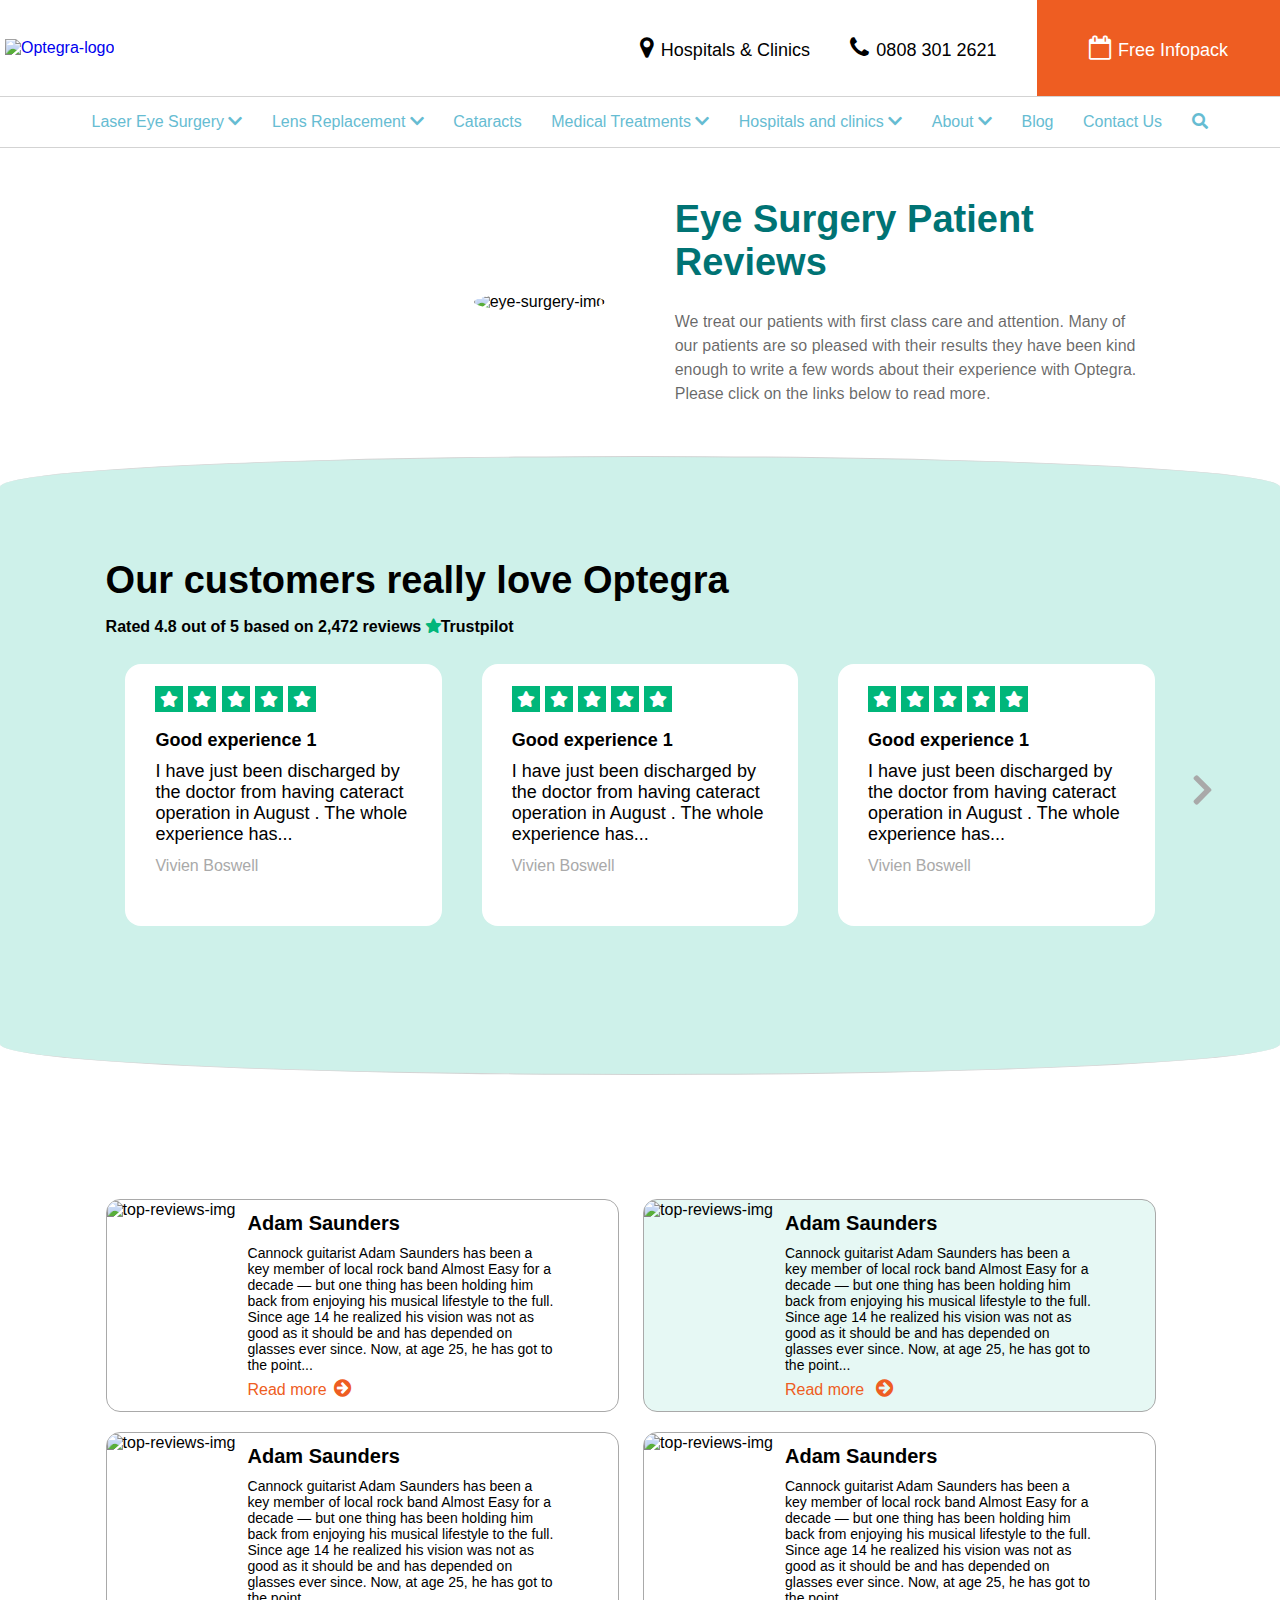
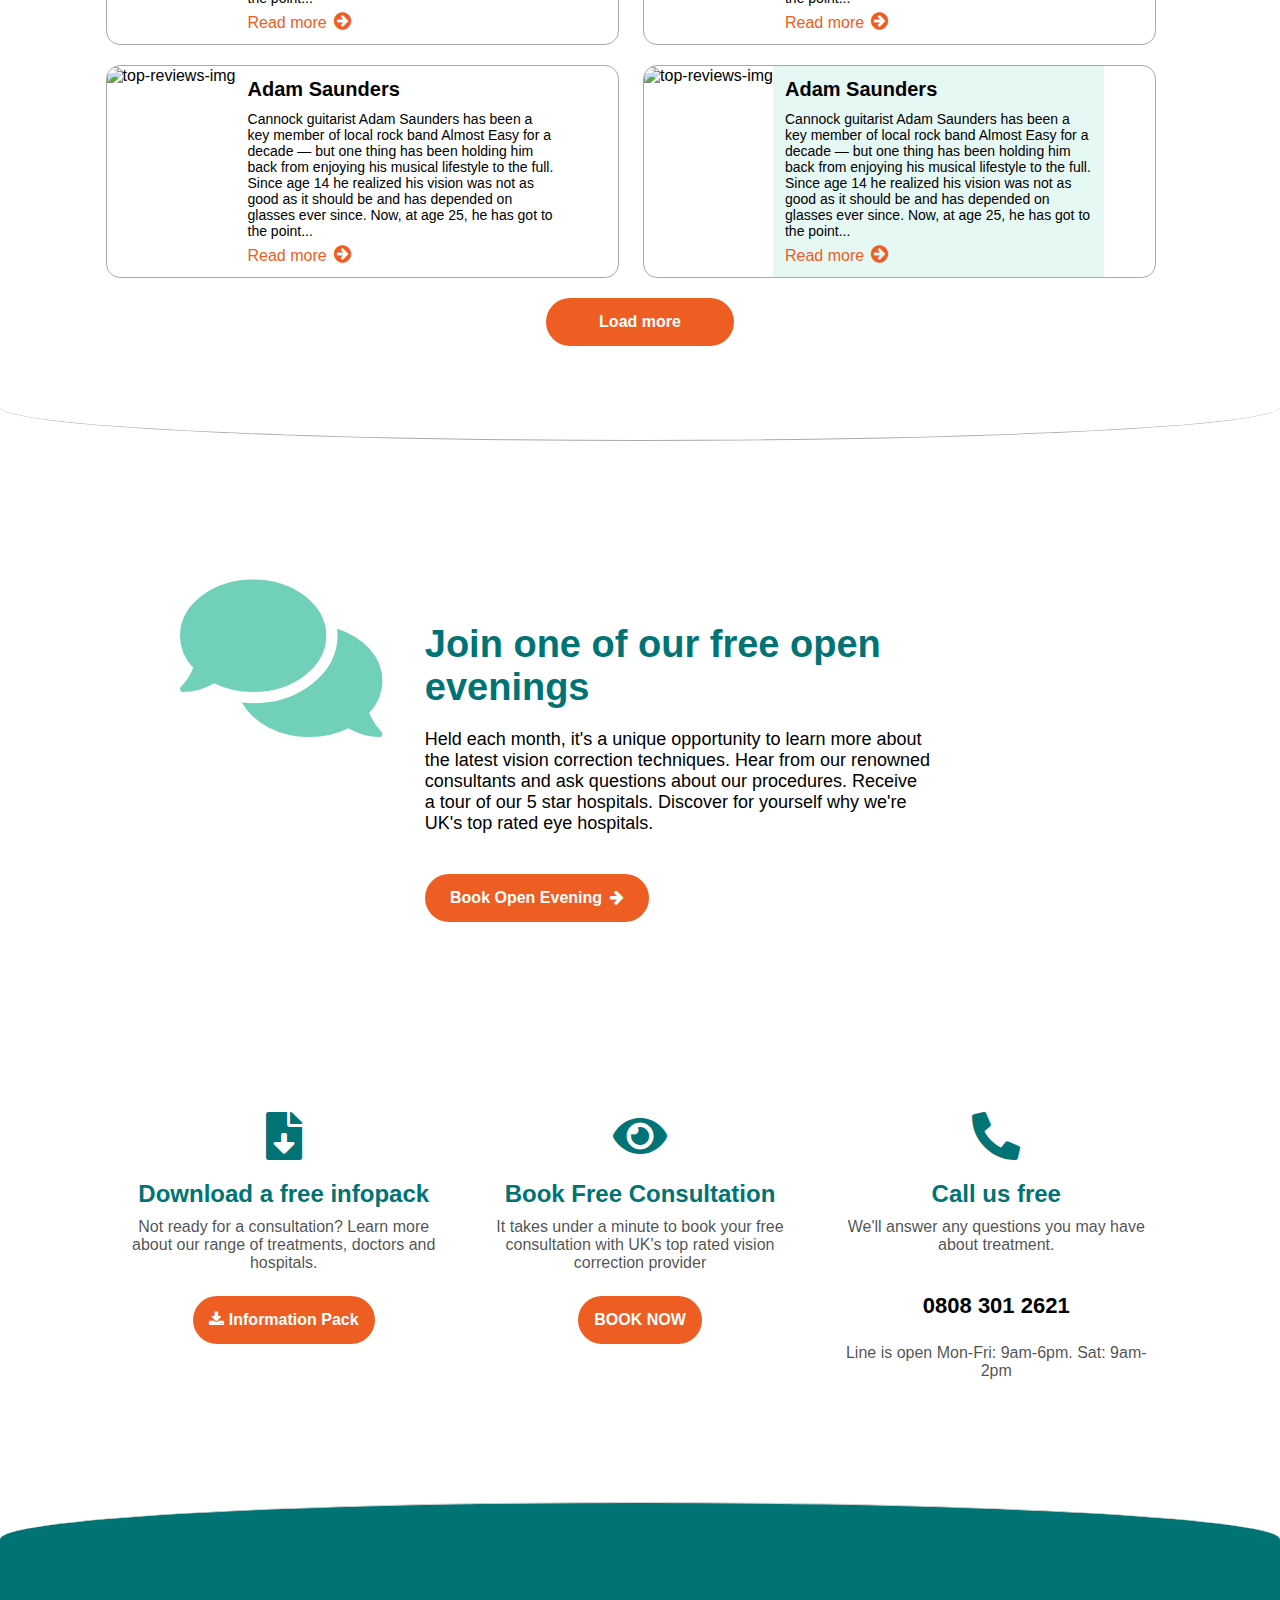
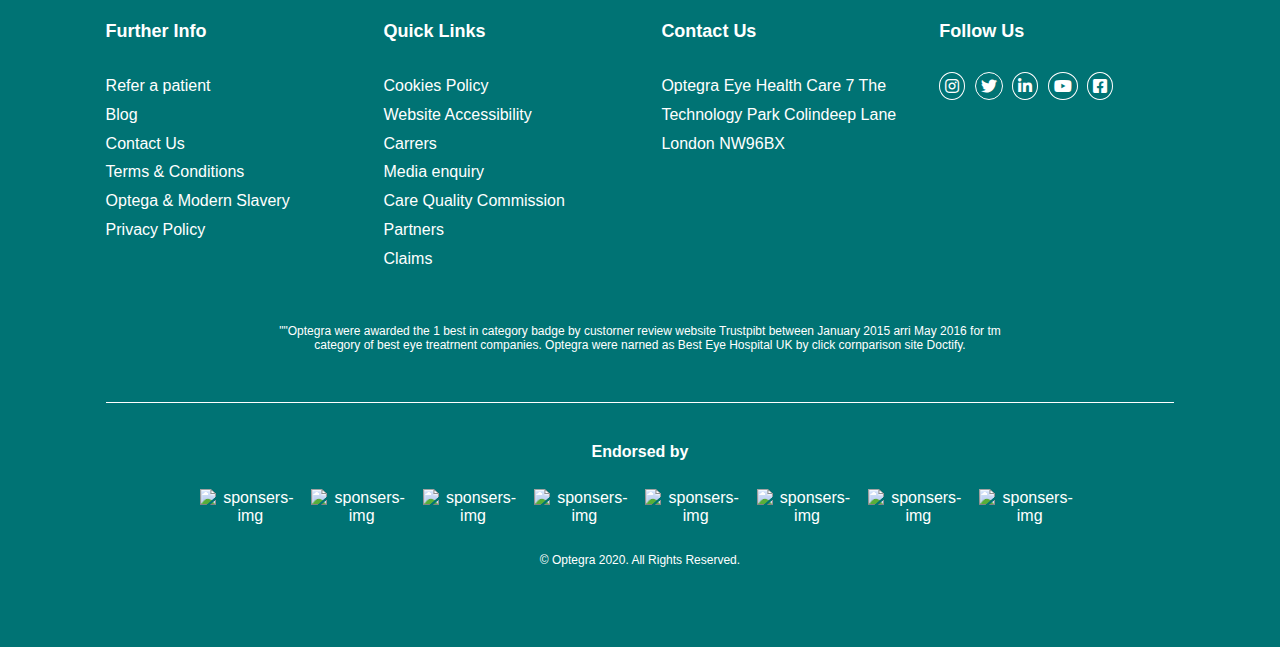
==== commit 3bb31644: "after validate html structure" ====
--- a/laser-eye-surgery.html
+++ b/laser-eye-surgery.html
@@ -274,7 +274,7 @@
                             </ul>
                         </div>
                         <!-- Left and Right slides buttons -->
-                        <a class="left" id="left-move" title="Left Slides" disabled>Left Slides</a>
+                        <a class="left" id="left-move" title="Left Slides">Left Slides</a>
                         <a class="right" id="right-move" title="Right Slides">Right Slides</a>
                     </div>
                 </div>
--- a/assets/css/style.css
+++ b/assets/css/style.css
@@ -789,27 +789,34 @@
 
 /* .eye-surgery-review section start */
 
-.eye-surgery-review {  padding: 50px 0;}
-
-.eye-surgery-review ul {
+.eye-surgery-review,
+.lens-replacement-faq {  padding: 50px 0;}
+
+.eye-surgery-review ul,
+.lens-replacement-faq ul {
   display: flex;
   justify-content: space-around;
   align-items: center;
 }
 
-.eye-surgery-review li { width: 43.5%; }
-
-.eye-surgery-review li:first-child { text-align: right; }
-
-.eye-surgery-review h3 { color: #007374; }
-
-.eye-surgery-review p {
+.eye-surgery-review li,
+.lens-replacement-faq li { width: 43.5%; }
+
+.eye-surgery-review li:first-child,
+.lens-replacement-faq li:first-child { text-align: right; }
+
+.eye-surgery-review h3,
+.lens-replacement-faq h3 { color: #007374; }
+
+.eye-surgery-review p,
+.lens-replacement-faq p {
   padding-top: 26px;
   color: #00000099;
   line-height: 1.5;
 }
 
-.eye-surgery-review li img {  
+.eye-surgery-review li img,
+.lens-replacement-faq li img {  
   width: 91.5%;
   border-radius: 50%; 
  }
@@ -1061,6 +1068,7 @@
   .free-opening li,
   .free-services-container,
   .eye-surgery-review ul,
+  .lens-replacement-faq ul,
   .footer-links { display: block; }
 
   .our-services { padding: 90px 0; }
@@ -1102,13 +1110,15 @@
   .free-opening li,
   .footer-links li { margin: auto 25%; }
   
-  .eye-surgery-review li:first-child {
+  .eye-surgery-review li:first-child,
+  .lens-replacement-faq li:first-child {
     text-align: center;
     width: 65%;
     margin: 0 18% 20px;
   }
 
-  .eye-surgery-review li {
+  .eye-surgery-review li,
+  .lens-replacement-faq li {
     text-align: center;
     width: auto;
   }
@@ -1143,7 +1153,8 @@
   .our-customers li p,
   .accordion-head h4,
   .our-customers .wrapper > p,
-  .eye-surgery-review p { font-size: 13px; }
+  .eye-surgery-review p,
+  .lens-replacement-faq p { font-size: 13px; }
   
   .our-services li {  padding-right: 0;}
   .differences-img li:first-of-type { margin: 0;}
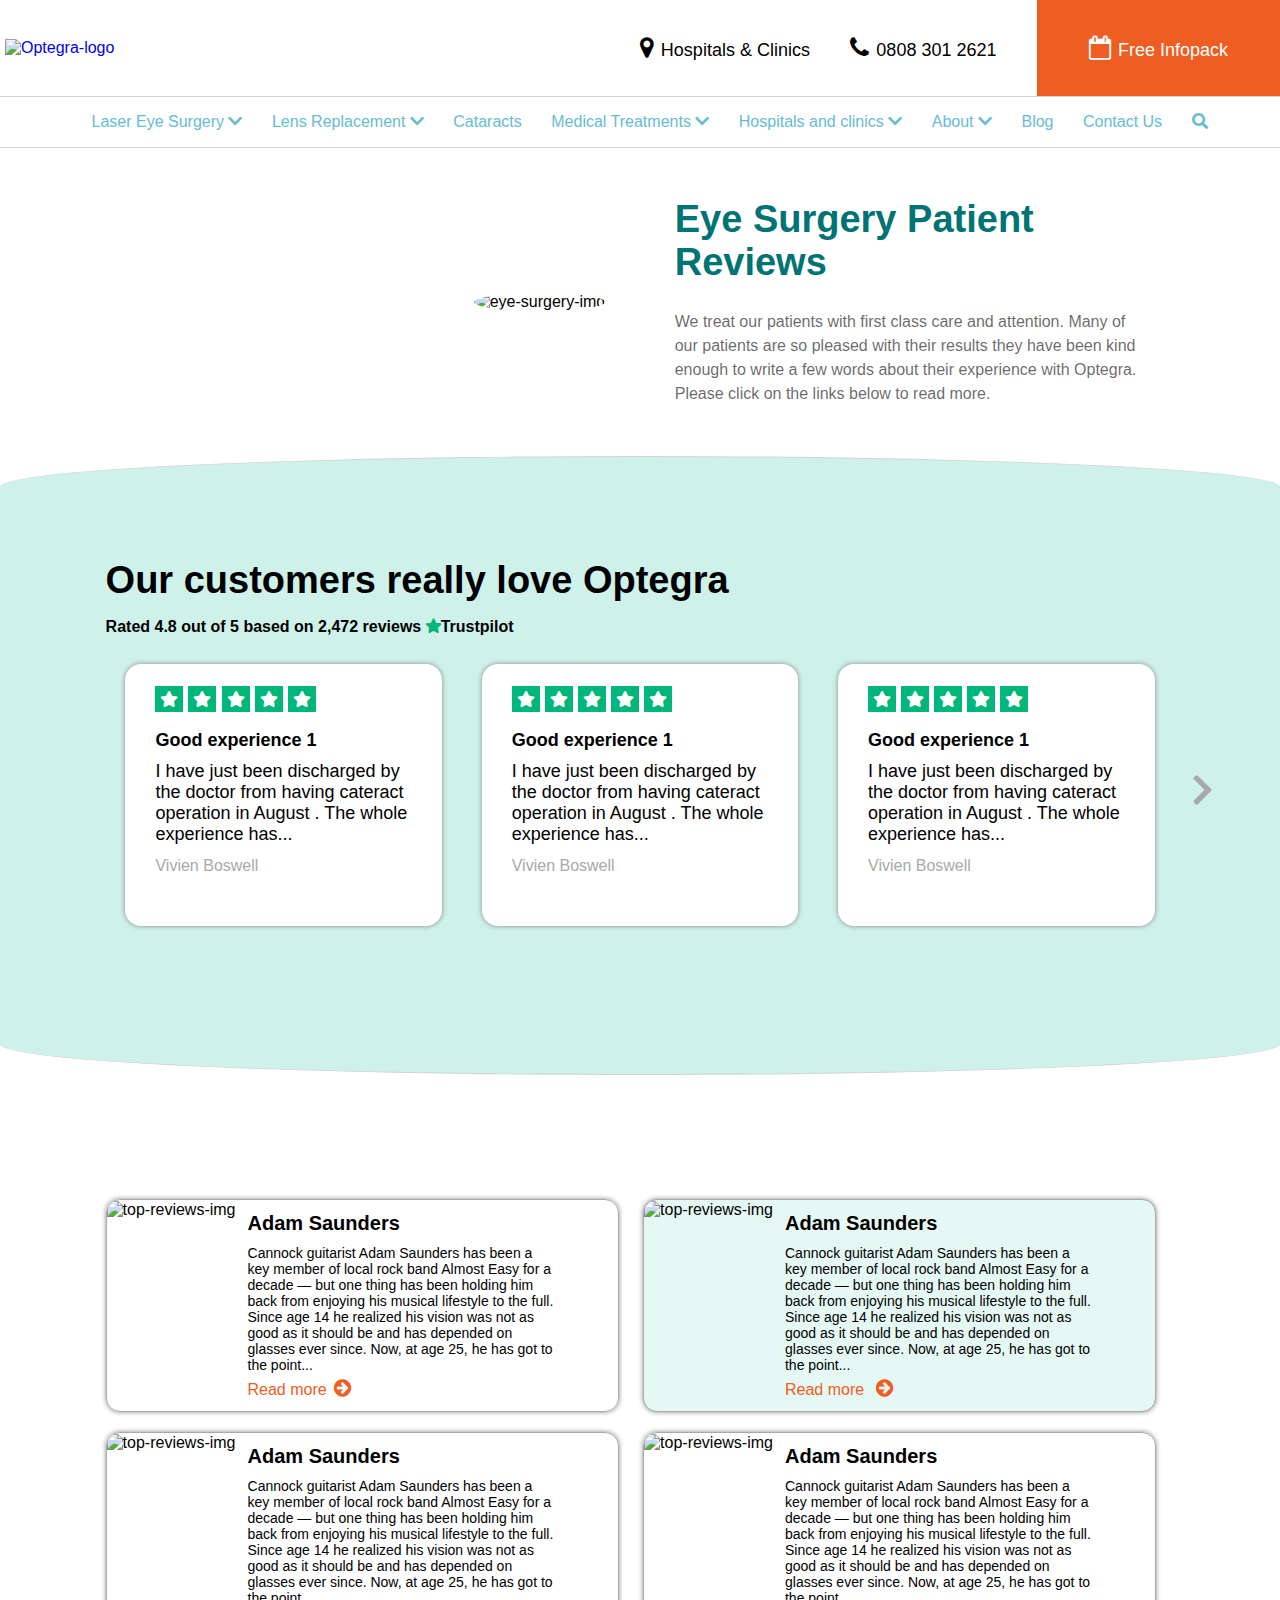
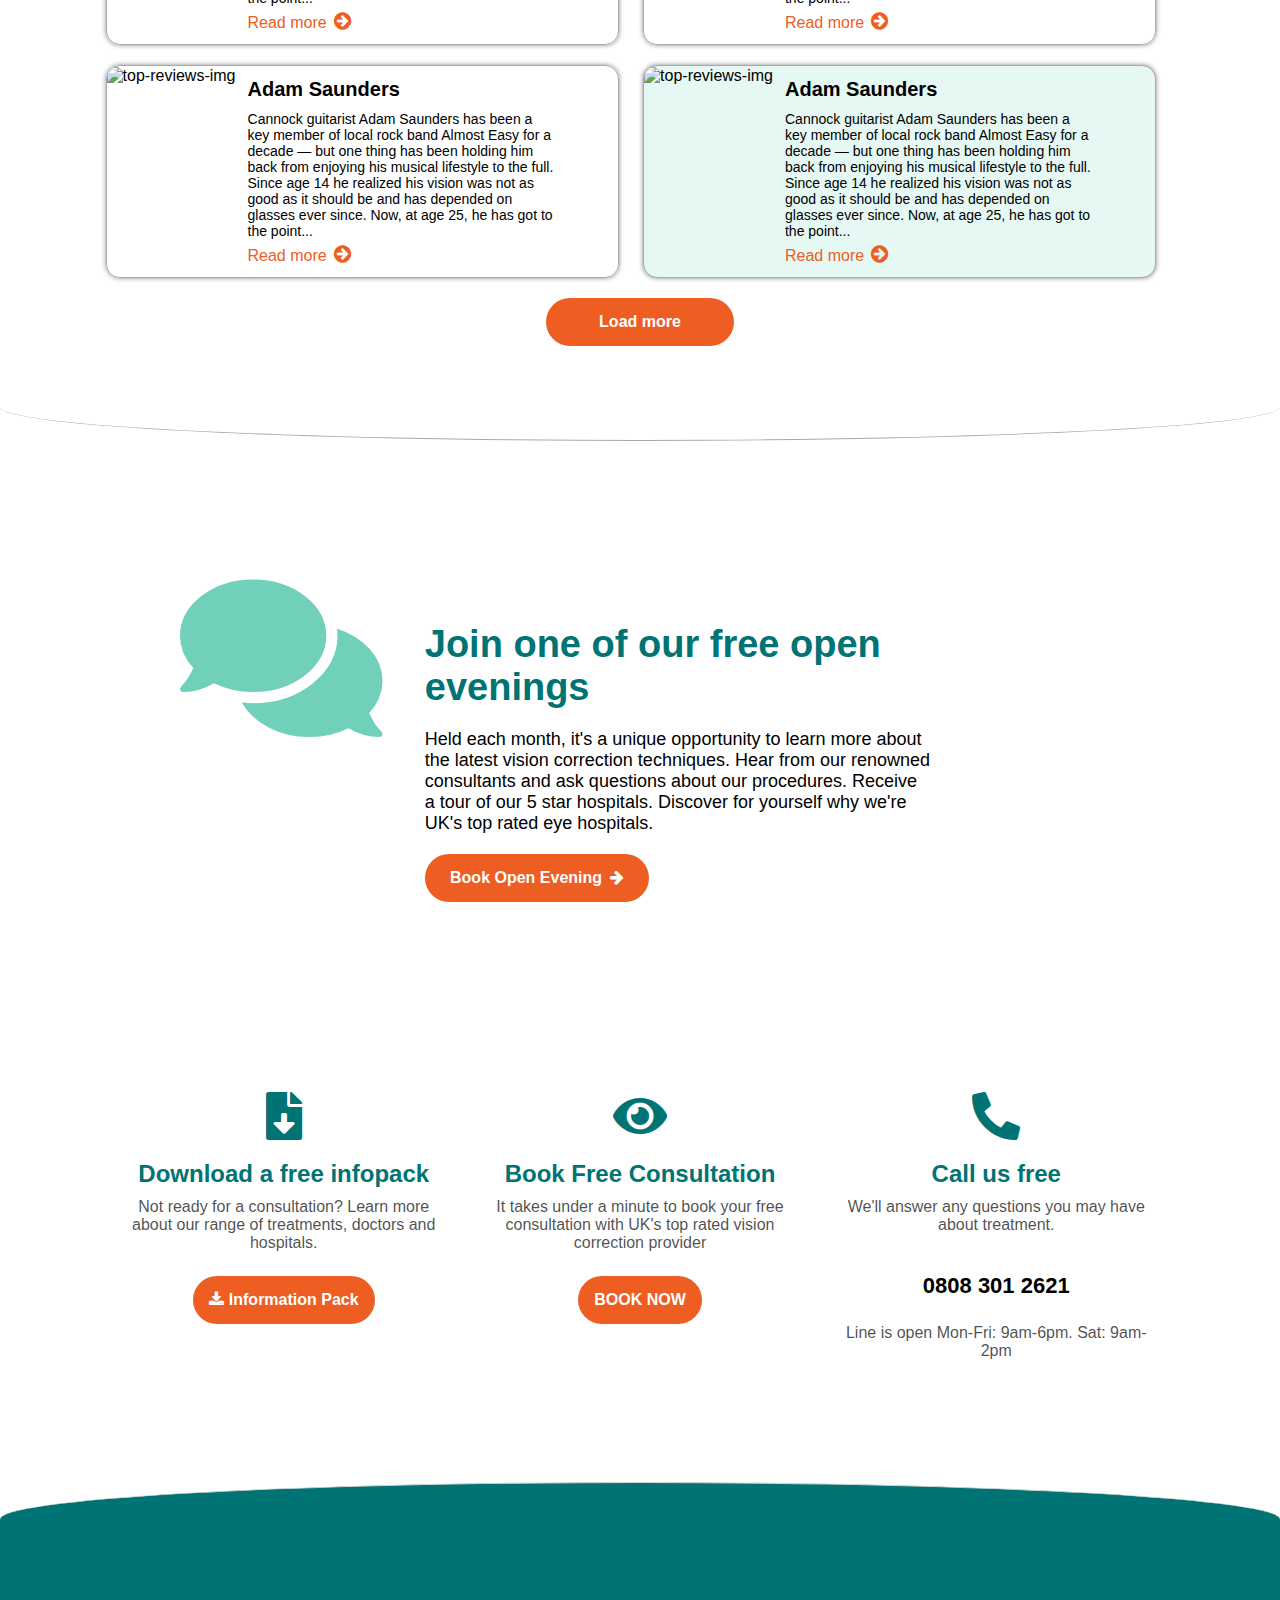
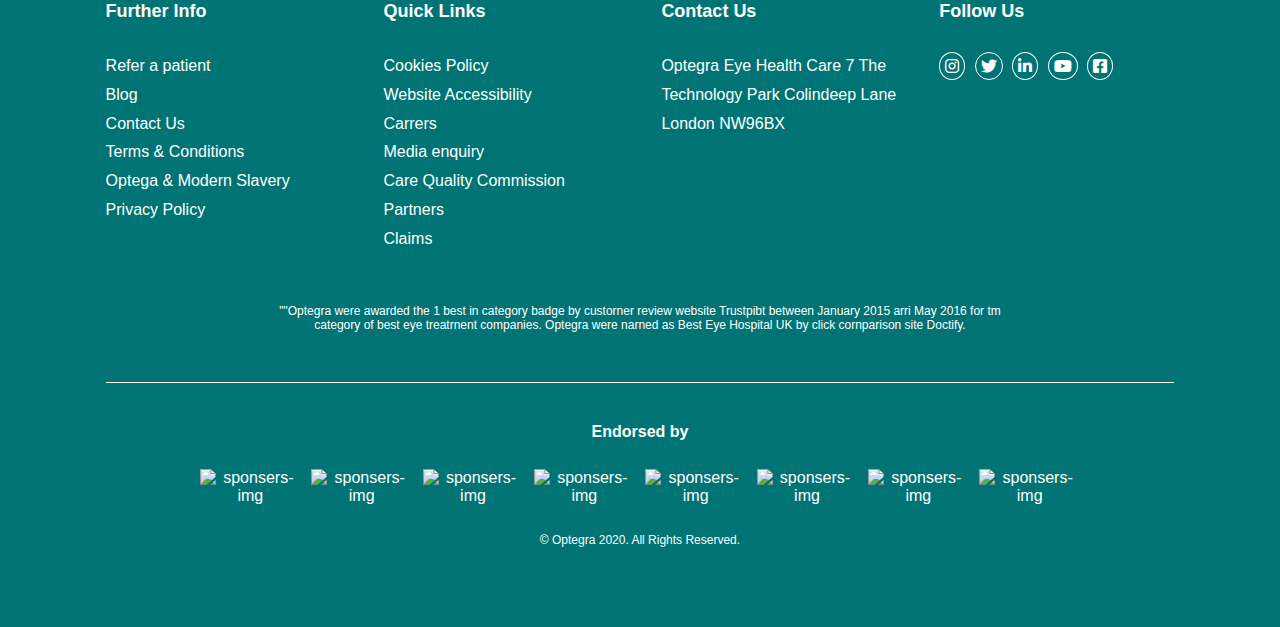
==== commit ff1a8b3f: "added hover styling to page" ====
--- a/laser-eye-surgery.html
+++ b/laser-eye-surgery.html
@@ -375,13 +375,13 @@
                             </ul>
                         </li>
                         <li class="top-review-content">
-                            <ul>
-                                <li>
-                                    <figure>
-                                        <img src="https://via.placeholder.com/206x320" alt="top-reviews-img">
-                                    </figure>
-                                </li>
-                                <li class="highlight-review">
+                            <ul class="highlight-review">
+                                <li>
+                                    <figure>
+                                        <img src="https://via.placeholder.com/206x320" alt="top-reviews-img">
+                                    </figure>
+                                </li>
+                                <li>
                                     <h5>Adam Saunders</h5>
                                     <p>Cannock guitarist Adam Saunders has been a key member of local rock band Almost
                                         Easy for a decade — but one thing has been holding him back from enjoying his
@@ -485,13 +485,13 @@
                             </ul>
                         </li>
                         <li class="top-review-content load-more">
-                            <ul>
-                                <li>
-                                    <figure>
-                                        <img src="https://via.placeholder.com/206x320" alt="top-reviews-img">
-                                    </figure>
-                                </li>
-                                <li class="highlight-review">
+                            <ul class="highlight-review">
+                                <li>
+                                    <figure>
+                                        <img src="https://via.placeholder.com/206x320" alt="top-reviews-img">
+                                    </figure>
+                                </li>
+                                <li>
                                     <h5>Adam Saunders</h5>
                                     <p>Cannock guitarist Adam Saunders has been a key member of local rock band Almost
                                         Easy for a decade — but one thing has been holding him back from enjoying his
@@ -595,13 +595,13 @@
                             </ul>
                         </li>
                         <li class="top-review-content load-more">
-                            <ul>
-                                <li>
-                                    <figure>
-                                        <img src="https://via.placeholder.com/206x320" alt="top-reviews-img">
-                                    </figure>
-                                </li>
-                                <li class="highlight-review">
+                            <ul class="highlight-review">
+                                <li>
+                                    <figure>
+                                        <img src="https://via.placeholder.com/206x320" alt="top-reviews-img">
+                                    </figure>
+                                </li>
+                                <li>
                                     <h5>Adam Saunders</h5>
                                     <p>Cannock guitarist Adam Saunders has been a key member of local rock band Almost
                                         Easy for a decade — but one thing has been holding him back from enjoying his
@@ -613,8 +613,8 @@
                             </ul>
                         </li>
                     </ul>
-                    <div class="load-more-btn" id="control">
-                        <a href="#FIXME" title="Load more" onclick="loadMore()">Load more</a>
+                    <div class="load-more-box" id="control">
+                        <a href="#FIXME" title="Load more" id="load-more-btn">Load more</a>
                     </div>
                 </div>
             </section>
--- a/assets/css/style.css
+++ b/assets/css/style.css
@@ -169,8 +169,8 @@
 
 .dropdown {
   width: 12%;
+  display: none;
   position: absolute;
-  display: none;
   background: #f2f2f2;
   text-align: center;
   z-index: 1;
@@ -182,8 +182,8 @@
 .dropdown li:hover { background-color: #cef1ea; }
 
 nav li:hover ul.dropdown { 
+  margin-left: -12px;
   display: block;
-  margin-left: -12px;
   text-align: left;
  } 
 /* header section end */
@@ -221,7 +221,7 @@
   background-color: #d3d3d380;
 }
 
-.banner-content label {
+.banner-content h4 {
   color: #fff;
   font-size: 18px;
   font-weight: 600;
@@ -256,10 +256,10 @@
 
 /* service section start */
 .our-services {
+  padding: 60px 0 148px;
   display: flex;
   justify-content: space-around;
   color: #007374;
-  padding: 60px 0 148px;
   text-align: center;
 }
 
@@ -278,10 +278,10 @@
 }
 
 .surgery {
+  margin-bottom: 130px;
   display: flex;
   justify-content: space-around;
   text-align: center;
-  margin-bottom: 130px;
 }
 
 .surgery li { width: 30%;}
@@ -301,28 +301,28 @@
 
 .surgery p,
 .free-services p {
+  padding: 10px 0;
+  color: #000000b3;
   font-size: 18px;
-  color: rgba(0, 0, 0, 0.7);
-  padding: 10px 0;
  }
 
  .surgery a,
  .free-opening a,
  .download-info .form-control a ,
  .free-services a,
- .load-more-btn a {
+ .load-more-box a {
+   padding: 15px 5%;
    border-radius: 24px;
    background-color: #ee5d22;
    color: #fff;
-   padding: 15px 5%;
    font-weight: 600;
   }
   
   .surgery a::after,
   .free-opening a::after {
     content: '\f061';
+    padding-left: 8px;
     font-family: FontAwesome;
-    padding-left: 8px;
     font-weight: 400; 
   }
   /* service section end */
@@ -485,12 +485,14 @@
 .free-opening p { font-size: 18px; }
 .free-opening li:last-of-type p:first-of-type { padding: 20px 0; }
 
-.free-opening a,
-.download-info .form-control a { margin-top: 20px; }
+.free-opening p:last-of-type { padding-bottom: 20px;}
+.download-info .form-control  { padding-top: 20px; }
 /* free opening section end*/
 
 /* our customer section start */
 .our-customers {  padding: 102px 0 148px; }
+.our-customers li,
+.top-review-content ul { box-shadow: 0 0 5px #888;}
 
 .our-customers .wrapper > p { 
   padding: 16px 0 28px;
@@ -600,7 +602,7 @@
 .faq h3{  
   width: 46%;
   padding-bottom: 16px;
-  border-bottom: 1px solid #000;
+  border-bottom: 1px solid #d3d3d3;
   margin: 0 auto 10px;
   color: #007374;
 }
@@ -618,7 +620,7 @@
 
 .accordion-head {
   width: 100%;
-  border-bottom: 1px solid #a9a9a9;
+  border-bottom: 1px solid #d3d3d3;
   cursor: pointer;
 }
 
@@ -649,7 +651,7 @@
 
 /* download-info section start*/
 .download-info { 
-  padding-top: 110px 0 116px;
+  padding: 110px 0 116px;
   text-align: center;
 }
 
@@ -688,7 +690,6 @@
 .download-info h3 span { border-bottom: 2px solid #70d0ba; }
 .download-info .form-control a { padding: 13px 5%;}
 
-
 .message {
   width: 40%;
   margin: 3px auto 15px;
@@ -844,7 +845,7 @@
 }
 
 .top-review-content a { color: #ee5d22; }
-.top-review-content:nth-child(2n) { padding-left: 20px;}
+.top-review-content:nth-child(2n) { margin-left: 20px;}
 
 .top-review-content li:last-child {
   width: 60%;
@@ -871,7 +872,7 @@
 
 .load-more { display: none;}
 .highlight-review { background-color: #e6f8f4;}
-.load-more-btn { text-align: center;}
+.load-more-box { text-align: center;}
 /* top-review section  end*/
 
 /*========================================
@@ -906,37 +907,60 @@
   .free-opening a:hover,
   .download-info .form-control a:hover,
   .free-services a:hover,
-  .load-more-btn a:hover { 
-    background-color: #db500b;
-    color: rgba(255,255, 255, 0.5);
-    -webkit-transition: all .3s ease-in-out;
-    transition: all .3s ease-in-out;
-  }
-
+  .load-more-box a:hover { 
+    border: 2px solid #db500b;
+    margin: -2px;
+    background-color: transparent;
+    color: #db500b;
+    -webkit-transition: .2s;
+    -o-transition: .2s;
+    transition: .2s;
+  }
+  
+  .our-customers li:hover {
+    background-color: #F0FFF0	;
+    box-shadow: 0 0 5px 5px#888;
+    cursor: pointer;
+  }
+  
+  .top-review-content ul:hover {
+    background-color: #ffdb99	;
+    box-shadow: 0 0 5px 5px#888;
+    cursor: pointer;
+    transition: all .4s ease-in-out;
+  }
   .top-review-content a:hover,
   .top-review-content a:hover::after {
     color: #70d0ba;
     -webkit-transition: all .3s ease-in-out;
     transition: all .3s ease-in-out;
   }
-
+  
   footer a:hover { 
     text-decoration: underline;
-    -webkit-transform: scale(1.1);
-            transform: scale(1.1);
-    -webkit-transition: all .3s ease-in-out;
-    transition: all .3s ease-in-out;
-  }
-
+  -webkit-transform: translateX(6px);
+      -ms-transform: translateX(6px);
+          transform: translateX(6px);
+  -webkit-transition: .2s;
+  -o-transition: .2s;
+  transition: .2s;
+  }
+
+  footer a:hover::before {
+    padding-right: 5px;
+    content: '\f0a4';
+    font-family: FontAwesome;
+    text-decoration: none;
+  }
   .social-links a:hover {
     color: #66bcd2;
     -webkit-transform: scale(1.5);
             transform: scale(1.5);
   }
 
-  .our-customers li:hover,
   .footer-bottom img:hover {
     box-shadow: 0px 3px 15px rgba(0,0,0,0.8);
+    cursor: pointer;
     transition: all .4s ease-in-out;
   }
 }
@@ -1041,7 +1065,7 @@
     margin: 0 13% 20px;
   }
 
-  .top-review-content:nth-child(2n) { padding-left: 0;}
+  .top-review-content:nth-child(2n) { margin-left: 0;}
 }
 
 /*media query for 768px starts here*/
@@ -1061,6 +1085,12 @@
 
   .free-services-container li:nth-child(2),
   .surgery li:nth-child(2) { margin: 50px auto;}
+  
+  .surgery a,
+  .free-opening a,
+  .download-info .form-control a ,
+  .free-services a,
+  .load-more-box a { padding: 15px 7%;}
   
   .our-services,
   .surgery li,.surgery,
@@ -1145,11 +1175,15 @@
   
   h2 {font-size: 35px;}
   .banner form {  display: none; }
-  .banner { padding: 200px 0 110px; };
+  .banner { padding: 200px 0 110px; }
   .banner ul { display: flex; }
   .see-differents h3 { font-size: 21px; }
   
   .surgery a,
+  .free-opening a,
+  .download-info .form-control a ,
+  .free-services a,
+  .load-more-box a
   .our-customers li p,
   .accordion-head h4,
   .our-customers .wrapper > p,
